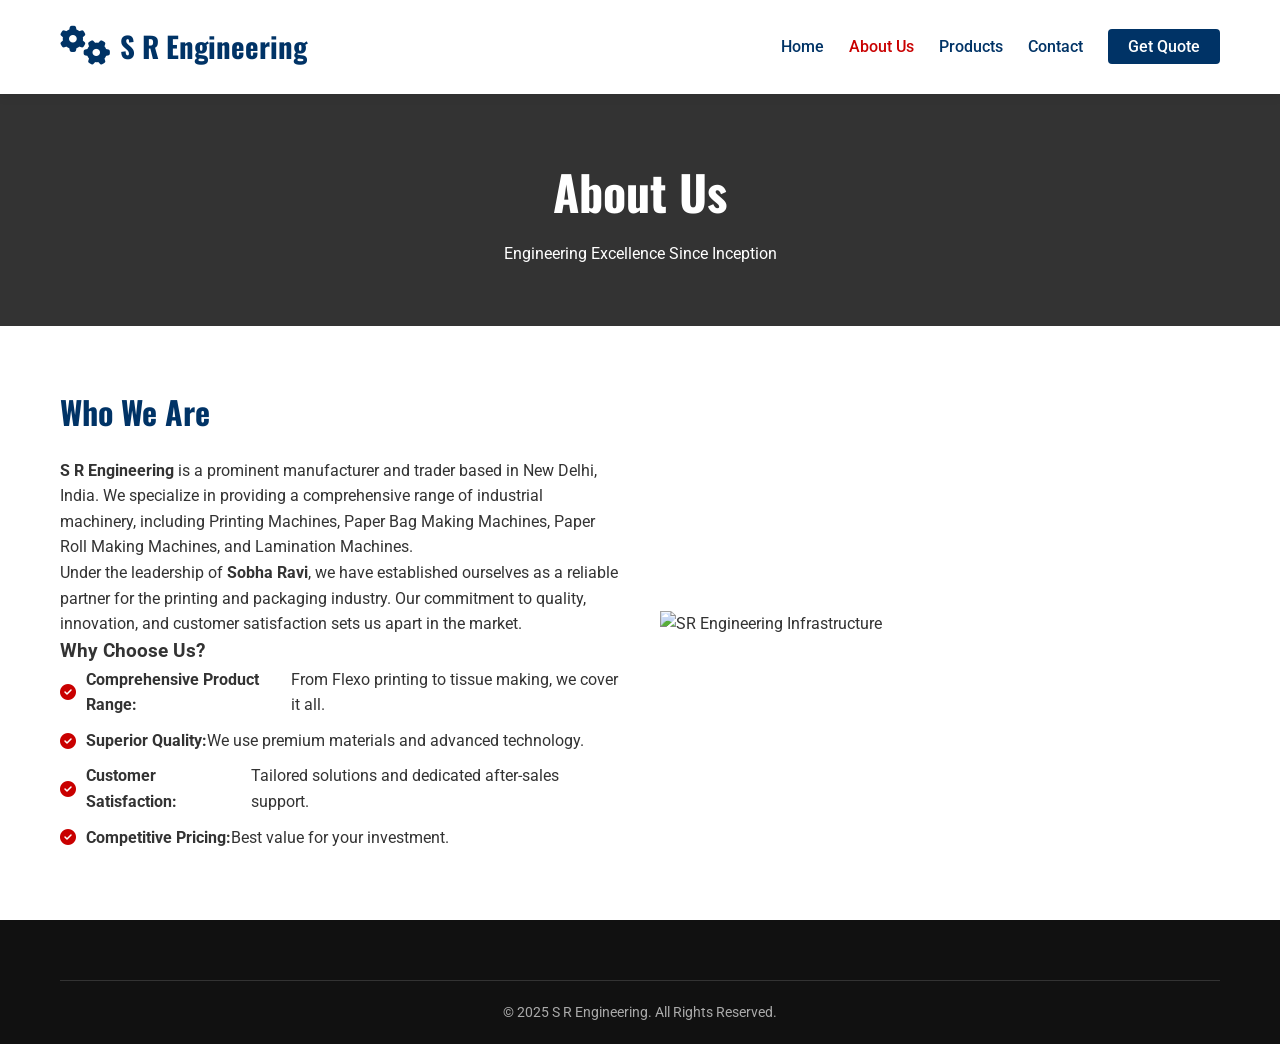
==== about.html @ 91e3c571 "1st push" ====
<!DOCTYPE html>
<html lang="en">

<head>
  <meta charset="UTF-8">
  <meta name="viewport" content="width=device-width, initial-scale=1.0">
  <title>About Us | S R Engineering</title>
  <link href="https://fonts.googleapis.com/css2?family=Roboto:wght@300;400;500;700&family=Oswald:wght@500;700&display=swap" rel="stylesheet">
  <link rel="stylesheet" href="https://cdnjs.cloudflare.com/ajax/libs/font-awesome/6.4.0/css/all.min.css">
  <link rel="stylesheet" href="style.css">
</head>

<body>
  
  <nav class="navbar">
    <div class="container">
      <a href="index.html" class="logo">
        <span class="logo-icon"><i class="fas fa-cogs"></i></span>
        <div class="logo-text">
          <h1>S R Engineering</h1>
        </div>
      </a>
      <button class="menu-toggle" id="mobile-menu"><i class="fas fa-bars"></i></button>
      <ul class="nav-links">
        <li><a href="index.html">Home</a></li>
        <li><a href="about.html" class="active">About Us</a></li>
        <li><a href="products.html">Products</a></li>
        <li><a href="contact.html">Contact</a></li>
        <li><a href="contact.html" class="btn-quote">Get Quote</a></li>
      </ul>
    </div>
  </nav>
  
  <div class="page-header">
    <div class="container">
      <h1>About Us</h1>
      <p>Engineering Excellence Since Inception</p>
    </div>
  </div>
  
  <section class="section">
    <div class="container">
      <div class="about-content">
        <div class="about-text">
          <h2>Who We Are</h2>
          <p><strong>S R Engineering</strong> is a prominent manufacturer and trader based in New Delhi, India. We specialize in providing a comprehensive range of industrial machinery, including Printing Machines, Paper Bag Making Machines, Paper Roll Making Machines, and Lamination Machines.</p>
          <p>Under the leadership of <strong>Sobha Ravi</strong>, we have established ourselves as a reliable partner for the printing and packaging industry. Our commitment to quality, innovation, and customer satisfaction sets us apart in the market.</p>
          
          <h3>Why Choose Us?</h3>
          <ul class="check-list">
            <li><i class="fas fa-check-circle"></i> <strong>Comprehensive Product Range:</strong> From Flexo printing to tissue making, we cover it all.</li>
            <li><i class="fas fa-check-circle"></i> <strong>Superior Quality:</strong> We use premium materials and advanced technology.</li>
            <li><i class="fas fa-check-circle"></i> <strong>Customer Satisfaction:</strong> Tailored solutions and dedicated after-sales support.</li>
            <li><i class="fas fa-check-circle"></i> <strong>Competitive Pricing:</strong> Best value for your investment.</li>
          </ul>
        </div>
        <div class="about-image">
          <img src="https://placehold.co/500x400/2c3e50/ffffff?text=Factory+Infrastructure" alt="SR Engineering Infrastructure">
        </div>
      </div>
    </div>
  </section>
  
  <footer>
    <div class="container">
      <div class="footer-bottom">
        <p>&copy; 2025 S R Engineering. All Rights Reserved.</p>
      </div>
    </div>
  </footer>
  <script src="script.js"></script>
</body>

</html>
---- style.css ----
/* CSS Variables */
:root {
  --primary-color: #003366;
  /* Deep Industrial Blue */
  --secondary-color: #c90000;
  /* Accent Red */
  --text-color: #333333;
  --light-bg: #f4f6f9;
  --white: #ffffff;
  --font-heading: 'Oswald', sans-serif;
  --font-body: 'Roboto', sans-serif;
  --transition: all 0.3s ease;
}

/* Global Reset */
* {
  margin: 0;
  padding: 0;
  box-sizing: border-box;
}

body {
  font-family: var(--font-body);
  line-height: 1.6;
  color: var(--text-color);
}

a {
  text-decoration: none;
  color: inherit;
  transition: var(--transition);
}

ul {
  list-style: none;
}

.container {
  max-width: 1200px;
  margin: 0 auto;
  padding: 0 20px;
}

img {
  max-width: 100%;
  height: auto;
}

/* Buttons */
.btn {
  display: inline-block;
  padding: 12px 30px;
  border-radius: 4px;
  font-weight: 500;
  text-transform: uppercase;
  cursor: pointer;
  border: none;
}

.btn.primary {
  background: var(--secondary-color);
  color: var(--white);
}

.btn.primary:hover {
  background: #a10000;
}

.btn.secondary {
  background: transparent;
  border: 2px solid var(--white);
  color: var(--white);
}

.btn.secondary:hover {
  background: var(--white);
  color: var(--primary-color);
}

.btn.white {
  background: var(--white);
  color: var(--primary-color);
}

.btn-sm {
  display: inline-block;
  padding: 8px 20px;
  background: var(--primary-color);
  color: var(--white);
  font-size: 0.9rem;
  border-radius: 4px;
}

.btn-sm:hover {
  background: #002244;
}

/* Top Bar */
.top-bar {
  background: #1a1a1a;
  color: #ccc;
  padding: 8px 0;
  font-size: 0.9rem;
}

.top-bar .container {
  display: flex;
  justify-content: space-between;
  align-items: center;
}

.top-info span {
  margin-right: 20px;
}

.top-info i {
  color: var(--secondary-color);
  margin-right: 5px;
}

.top-social a {
  color: #ccc;
  margin-left: 15px;
}

.top-social a:hover {
  color: var(--white);
}

/* Navbar */
.navbar {
  background: var(--white);
  box-shadow: 0 2px 10px rgba(0, 0, 0, 0.1);
  position: sticky;
  top: 0;
  z-index: 1000;
}

.navbar .container {
  display: flex;
  justify-content: space-between;
  align-items: center;
  padding: 15px 20px;
}

.logo {
  display: flex;
  align-items: center;
  color: var(--primary-color);
}

.logo-icon {
  font-size: 2.5rem;
  margin-right: 10px;
}

.logo-text h1 {
  font-family: var(--font-heading);
  font-size: 1.8rem;
  line-height: 1;
  margin-bottom: 2px;
}

.logo-text p {
  font-size: 0.8rem;
  color: #666;
  letter-spacing: 1px;
  text-transform: uppercase;
}

.nav-links {
  display: flex;
  align-items: center;
}

.nav-links li {
  margin-left: 25px;
}

.nav-links a {
  font-weight: 500;
  font-size: 1rem;
  color: var(--primary-color);
}

.nav-links a:hover,
.nav-links a.active {
  color: var(--secondary-color);
}

.btn-quote {
  background: var(--primary-color);
  color: var(--white) !important;
  padding: 8px 20px;
  border-radius: 4px;
}

.btn-quote:hover {
  background: var(--secondary-color);
  color: var(--white) !important;
}

.menu-toggle {
  display: none;
  background: none;
  border: none;
  font-size: 1.8rem;
  color: var(--primary-color);
  cursor: pointer;
}

/* Hero Section */
.hero {
  height: 600px;
  background: linear-gradient(rgba(0, 51, 102, 0.8), rgba(0, 51, 102, 0.7)), url('https://placehold.co/1920x800/111/333?text=Industrial+Machine+Background');
  background-size: cover;
  background-position: center;
  display: flex;
  align-items: center;
  justify-content: center;
  text-align: center;
  color: var(--white);
}

.hero-content {
  max-width: 800px;
  padding: 20px;
}

.hero h1 {
  font-family: var(--font-heading);
  font-size: 3.5rem;
  margin-bottom: 20px;
  line-height: 1.2;
}

.hero p {
  font-size: 1.2rem;
  margin-bottom: 30px;
  opacity: 0.9;
}

.highlight {
  color: #ffcc00;
}

/* Sections */
.section {
  padding: 60px 0;
}

.bg-light {
  background: var(--light-bg);
}

.section-title {
  text-align: center;
  margin-bottom: 50px;
}

.section-title h2 {
  font-family: var(--font-heading);
  font-size: 2.5rem;
  color: var(--primary-color);
  margin-bottom: 10px;
}

.line {
  width: 60px;
  height: 3px;
  background: var(--secondary-color);
  margin: 0 auto;
}

/* Features */
.features .container {
  display: grid;
  grid-template-columns: repeat(auto-fit, minmax(250px, 1fr));
  gap: 30px;
  margin-top: -50px;
  /* Overlap hero */
  position: relative;
  z-index: 10;
}

.feature-box {
  background: var(--white);
  padding: 30px;
  box-shadow: 0 5px 15px rgba(0, 0, 0, 0.1);
  text-align: center;
  border-radius: 4px;
  border-bottom: 3px solid var(--secondary-color);
}

.feature-box i {
  font-size: 2.5rem;
  color: var(--primary-color);
  margin-bottom: 15px;
}

.feature-box h3 {
  margin-bottom: 10px;
  color: var(--text-color);
}

/* Product Grid */
.product-grid {
  display: grid;
  grid-template-columns: repeat(auto-fit, minmax(280px, 1fr));
  gap: 30px;
  margin-bottom: 30px;
}

.product-card {
  background: var(--white);
  border: 1px solid #eee;
  transition: var(--transition);
}

.product-card:hover {
  box-shadow: 0 10px 20px rgba(0, 0, 0, 0.1);
  transform: translateY(-5px);
}

.product-img {
  height: 220px;
  overflow: hidden;
  background: #ddd;
}

.product-img img {
  width: 100%;
  height: 100%;
  object-fit: cover;
}

.product-info {
  padding: 20px;
  text-align: center;
}

.product-info h3 {
  font-size: 1.2rem;
  margin-bottom: 10px;
  color: var(--primary-color);
}

.product-info p {
  font-size: 0.9rem;
  color: #666;
  margin-bottom: 15px;
}

.mt-2 {
  margin-top: 2rem;
}

.text-center {
  text-align: center;
}

/* CTA */
.cta {
  background: var(--primary-color);
  color: var(--white);
  text-align: center;
  padding: 60px 20px;
}

.cta h2 {
  font-family: var(--font-heading);
  font-size: 2.2rem;
  margin-bottom: 15px;
}

.cta p {
  margin-bottom: 30px;
  font-size: 1.1rem;
  opacity: 0.9;
}

/* Page Header (About, Products, Contact) */
.page-header {
  background: #333;
  color: var(--white);
  padding: 60px 0;
  text-align: center;
}

.page-header h1 {
  font-family: var(--font-heading);
  font-size: 3rem;
  margin-bottom: 10px;
}

/* About Page */
.about-content {
  display: flex;
  flex-wrap: wrap;
  align-items: center;
  gap: 40px;
}

.about-text,
.about-image {
  flex: 1;
  min-width: 300px;
}

.about-text h2 {
  font-family: var(--font-heading);
  color: var(--primary-color);
  font-size: 2rem;
  margin-bottom: 20px;
}

.check-list li {
  margin-bottom: 10px;
  display: flex;
  align-items: center;
}

.check-list i {
  color: var(--secondary-color);
  margin-right: 10px;
}

/* Contact Page */
.contact-wrapper {
  display: flex;
  flex-wrap: wrap;
  gap: 50px;
}

.contact-details {
  flex: 1;
  min-width: 300px;
}

.contact-form {
  flex: 1.5;
  min-width: 300px;
  background: var(--light-bg);
  padding: 40px;
  border-radius: 8px;
}

.contact-item {
  display: flex;
  align-items: flex-start;
  margin-bottom: 30px;
}

.contact-item i {
  font-size: 1.5rem;
  color: var(--secondary-color);
  margin-right: 20px;
  margin-top: 5px;
}

.form-group {
  margin-bottom: 20px;
}

.form-group label {
  display: block;
  margin-bottom: 5px;
  font-weight: 500;
}

.form-group input,
.form-group textarea {
  width: 100%;
  padding: 10px;
  border: 1px solid #ccc;
  border-radius: 4px;
  font-family: inherit;
}

/* Category Title */
.category-title {
  font-family: var(--font-heading);
  color: var(--primary-color);
  border-left: 5px solid var(--secondary-color);
  padding-left: 15px;
  margin: 40px 0 20px;
}

/* Footer */
footer {
  background: #111;
  color: #aaa;
  padding: 60px 0 20px;
}

.footer-grid {
  display: grid;
  grid-template-columns: repeat(auto-fit, minmax(200px, 1fr));
  gap: 40px;
  margin-bottom: 40px;
}

.footer-col h3 {
  color: var(--white);
  margin-bottom: 20px;
  font-family: var(--font-heading);
}

.footer-col ul li {
  margin-bottom: 10px;
}

.footer-col ul li a:hover {
  color: var(--secondary-color);
}

.contact-list li {
  display: flex;
  align-items: flex-start;
  margin-bottom: 15px;
}

.contact-list i {
  margin-right: 10px;
  margin-top: 5px;
  color: var(--secondary-color);
}

.footer-bottom {
  border-top: 1px solid #333;
  padding-top: 20px;
  text-align: center;
  font-size: 0.9rem;
}

/* Responsive */
@media (max-width: 768px) {
  .menu-toggle {
    display: block;
  }
  
  .nav-links {
    position: absolute;
    top: 100%;
    left: 0;
    width: 100%;
    background: var(--white);
    flex-direction: column;
    align-items: flex-start;
    padding: 20px;
    display: none;
    box-shadow: 0 5px 10px rgba(0, 0, 0, 0.1);
  }
  
  .nav-links.active {
    display: flex;
  }
  
  .nav-links li {
    margin: 10px 0;
    width: 100%;
  }
  
  .btn-quote {
    display: inline-block;
  }
  
  .top-bar {
    display: none;
  }
  
  .hero h1 {
    font-size: 2.5rem;
  }
}
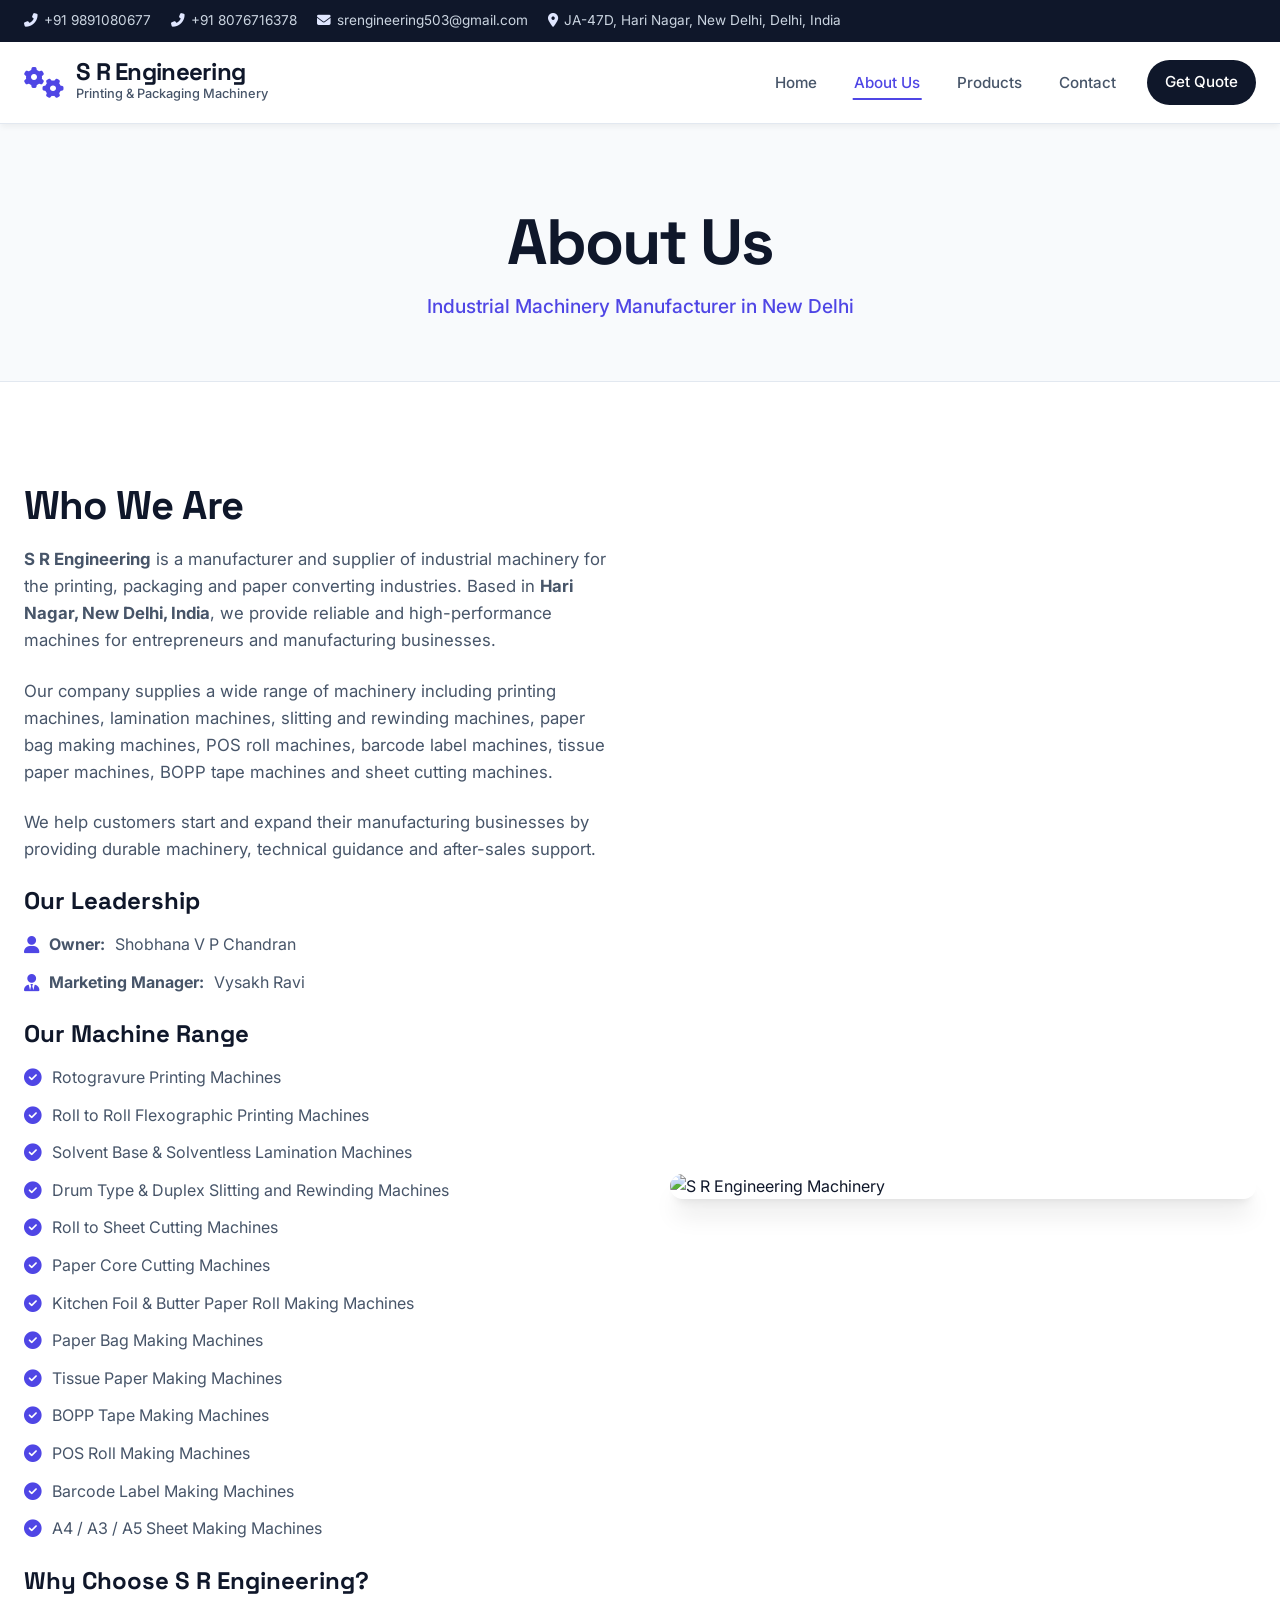
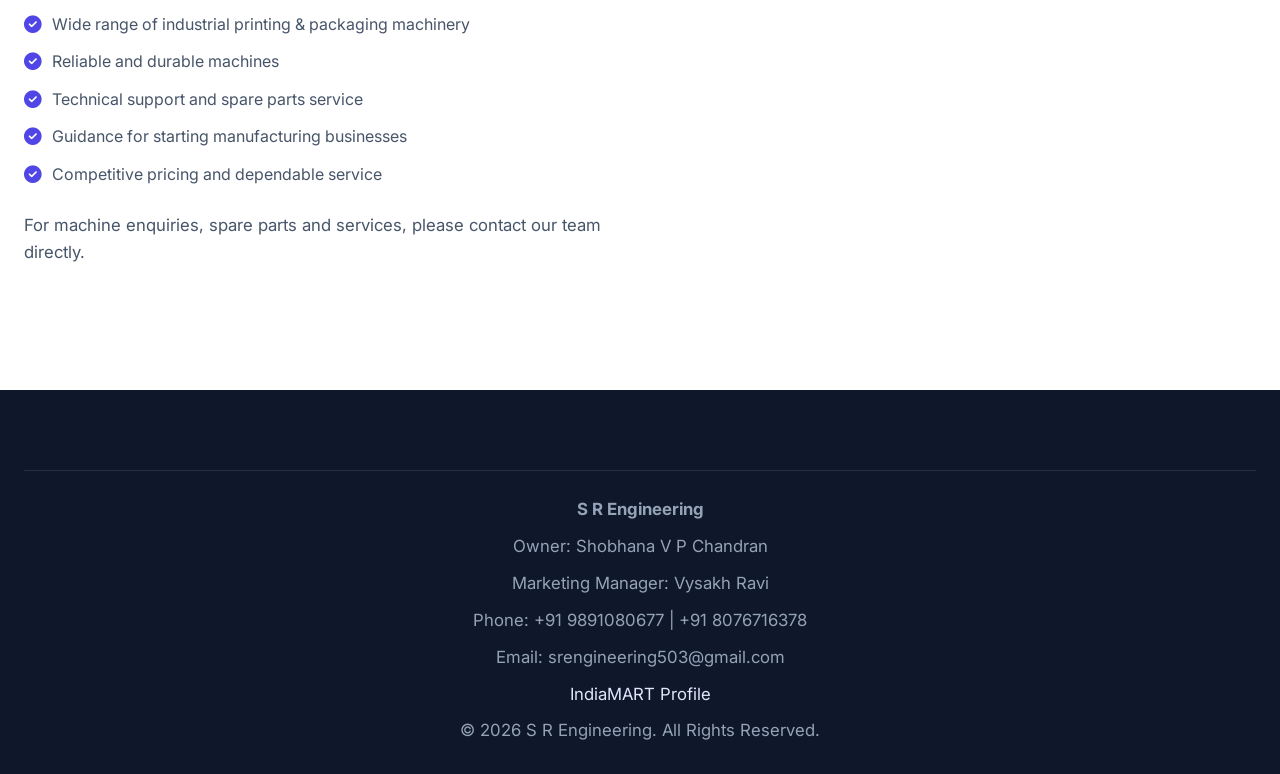
==== commit a173f176: "50% update" ====
--- a/about.html
+++ b/about.html
@@ -12,15 +12,31 @@
 
 <body>
   
+  <div class="top-bar">
+    <div class="container">
+      <div class="top-info">
+        <span><i class="fas fa-phone-alt"></i> +91 9891080677</span>
+        <span><i class="fas fa-phone-alt"></i> +91 8076716378</span>
+        <span><i class="fas fa-envelope"></i> srengineering503@gmail.com</span>
+        <span><i class="fas fa-map-marker-alt"></i> JA-47D, Hari Nagar, New Delhi, Delhi, India</span>
+      </div>
+    </div>
+  </div>
+  
   <nav class="navbar">
     <div class="container">
       <a href="index.html" class="logo">
         <span class="logo-icon"><i class="fas fa-cogs"></i></span>
         <div class="logo-text">
           <h1>S R Engineering</h1>
+          <p>Printing & Packaging Machinery</p>
         </div>
       </a>
-      <button class="menu-toggle" id="mobile-menu"><i class="fas fa-bars"></i></button>
+      
+      <button class="menu-toggle" id="mobile-menu" aria-label="Toggle Menu">
+        <i class="fas fa-bars"></i>
+      </button>
+      
       <ul class="nav-links">
         <li><a href="index.html">Home</a></li>
         <li><a href="about.html" class="active">About Us</a></li>
@@ -31,43 +47,117 @@
     </div>
   </nav>
   
+  <!-- Page Header: Automatically animates via CSS on load -->
   <div class="page-header">
     <div class="container">
       <h1>About Us</h1>
-      <p>Engineering Excellence Since Inception</p>
+      <p>Industrial Machinery Manufacturer in New Delhi</p>
     </div>
   </div>
   
   <section class="section">
     <div class="container">
       <div class="about-content">
-        <div class="about-text">
+        
+        <!-- Slide in from the left -->
+        <div class="about-text reveal-left">
           <h2>Who We Are</h2>
-          <p><strong>S R Engineering</strong> is a prominent manufacturer and trader based in New Delhi, India. We specialize in providing a comprehensive range of industrial machinery, including Printing Machines, Paper Bag Making Machines, Paper Roll Making Machines, and Lamination Machines.</p>
-          <p>Under the leadership of <strong>Sobha Ravi</strong>, we have established ourselves as a reliable partner for the printing and packaging industry. Our commitment to quality, innovation, and customer satisfaction sets us apart in the market.</p>
+          <p>
+            <strong>S R Engineering</strong> is a manufacturer and supplier of industrial machinery for the printing, packaging and paper converting industries.
+            Based in <strong>Hari Nagar, New Delhi, India</strong>, we provide reliable and high-performance machines for entrepreneurs and manufacturing businesses.
+          </p>
+          <p>
+            Our company supplies a wide range of machinery including printing machines, lamination machines, slitting and rewinding machines, paper bag making machines, POS roll machines, barcode label machines, tissue paper machines, BOPP tape machines and sheet cutting machines.
+          </p>
+          <p>
+            We help customers start and expand their manufacturing businesses by providing durable machinery, technical guidance and after-sales support.
+          </p>
           
-          <h3>Why Choose Us?</h3>
+          <h3>Our Leadership</h3>
           <ul class="check-list">
-            <li><i class="fas fa-check-circle"></i> <strong>Comprehensive Product Range:</strong> From Flexo printing to tissue making, we cover it all.</li>
-            <li><i class="fas fa-check-circle"></i> <strong>Superior Quality:</strong> We use premium materials and advanced technology.</li>
-            <li><i class="fas fa-check-circle"></i> <strong>Customer Satisfaction:</strong> Tailored solutions and dedicated after-sales support.</li>
-            <li><i class="fas fa-check-circle"></i> <strong>Competitive Pricing:</strong> Best value for your investment.</li>
+            <li>
+              <i class="fas fa-user"></i>
+              <strong>Owner:</strong> Shobhana V P Chandran
+            </li>
+            <li>
+              <i class="fas fa-user-tie"></i>
+              <strong>Marketing Manager:</strong> Vysakh Ravi
+            </li>
           </ul>
+          
+          <h3>Our Machine Range</h3>
+          <ul class="check-list">
+            <li><i class="fas fa-check-circle"></i> Rotogravure Printing Machines</li>
+            <li><i class="fas fa-check-circle"></i> Roll to Roll Flexographic Printing Machines</li>
+            <li><i class="fas fa-check-circle"></i> Solvent Base & Solventless Lamination Machines</li>
+            <li><i class="fas fa-check-circle"></i> Drum Type & Duplex Slitting and Rewinding Machines</li>
+            <li><i class="fas fa-check-circle"></i> Roll to Sheet Cutting Machines</li>
+            <li><i class="fas fa-check-circle"></i> Paper Core Cutting Machines</li>
+            <li><i class="fas fa-check-circle"></i> Kitchen Foil & Butter Paper Roll Making Machines</li>
+            <li><i class="fas fa-check-circle"></i> Paper Bag Making Machines</li>
+            <li><i class="fas fa-check-circle"></i> Tissue Paper Making Machines</li>
+            <li><i class="fas fa-check-circle"></i> BOPP Tape Making Machines</li>
+            <li><i class="fas fa-check-circle"></i> POS Roll Making Machines</li>
+            <li><i class="fas fa-check-circle"></i> Barcode Label Making Machines</li>
+            <li><i class="fas fa-check-circle"></i> A4 / A3 / A5 Sheet Making Machines</li>
+          </ul>
+          
+          <h3>Why Choose S R Engineering?</h3>
+          <ul class="check-list">
+            <li><i class="fas fa-check-circle"></i> Wide range of industrial printing & packaging machinery</li>
+            <li><i class="fas fa-check-circle"></i> Reliable and durable machines</li>
+            <li><i class="fas fa-check-circle"></i> Technical support and spare parts service</li>
+            <li><i class="fas fa-check-circle"></i> Guidance for starting manufacturing businesses</li>
+            <li><i class="fas fa-check-circle"></i> Competitive pricing and dependable service</li>
+          </ul>
+          
+          <p>
+            For machine enquiries, spare parts and services, please contact our team directly.
+          </p>
         </div>
-        <div class="about-image">
-          <img src="https://placehold.co/500x400/2c3e50/ffffff?text=Factory+Infrastructure" alt="SR Engineering Infrastructure">
+        
+        <!-- Slide in from the right -->
+        <div class="about-image reveal-right delay-200">
+          <img src="https://placehold.co/500x600/1e293b/ffffff?text=S+R+Engineering+Machines" alt="S R Engineering Machinery">
         </div>
+        
       </div>
     </div>
   </section>
   
   <footer>
     <div class="container">
-      <div class="footer-bottom">
-        <p>&copy; 2025 S R Engineering. All Rights Reserved.</p>
+      
+      <!-- Fade up reveal -->
+      <div class="footer-bottom reveal">
+        <p>
+          <strong>S R Engineering</strong>
+        </p>
+        <p>
+          Owner: Shobhana V P Chandran
+        </p>
+        <p>
+          Marketing Manager: Vysakh Ravi
+        </p>
+        <p>
+          Phone: +91 9891080677 | +91 8076716378
+        </p>
+        <p>
+          Email: srengineering503@gmail.com
+        </p>
+        <p>
+          <a href="https://m.indiamart.com/srengineering-newdelhi/profile.html" target="_blank">
+            IndiaMART Profile
+          </a>
+        </p>
+        <p>
+          © 2026 S R Engineering. All Rights Reserved.
+        </p>
       </div>
+      
     </div>
   </footer>
+  
   <script src="script.js"></script>
 </body>
 
--- a/style.css
+++ b/style.css
@@ -1,575 +1,1120 @@
-/* CSS Variables */
+/* =========================================
+   STYLE.CSS - Modern Industrial Theme
+   Target: S R Engineering
+   ========================================= */
+
+/* Import Fonts: Inter for Body, Space Grotesk for Headings */
+@import url('https://fonts.googleapis.com/css2?family=Inter:wght@300;400;500;600&family=Space+Grotesk:wght@400;500;700&display=swap');
+
 :root {
-  --primary-color: #003366;
-  /* Deep Industrial Blue */
-  --secondary-color: #c90000;
-  /* Accent Red */
-  --text-color: #333333;
-  --light-bg: #f4f6f9;
-  --white: #ffffff;
-  --font-heading: 'Oswald', sans-serif;
-  --font-body: 'Roboto', sans-serif;
-  --transition: all 0.3s ease;
-}
-
-/* Global Reset */
+  /* COLOR PALETTE */
+  --bg-void: #ffffff;             /* Pure White Page Background */
+  --bg-surface: #f8fafc;          /* Light Slate/Gray for sections */
+  --color-primary: #4f46e5;       /* Deep Indigo for Primary Brand */
+  --color-primary-hover: #4338ca; /* Darker Indigo for hover states */
+  --color-accent: #e0e7ff;        /* Soft Indigo/Lavender tint for highlights */
+  
+  /* Text Colors */
+  --text-main: #0f172a;           /* Deep Slate for main text */
+  --text-inverse: #ffffff;        /* White text for buttons/dark areas */
+  --text-muted: #475569;          /* Soft Gray for secondary text */
+  
+  /* UI Elements */
+  --card-bg: #ffffff;             
+  --border-color: #e2e8f0;        
+  --shadow-soft: 0 4px 6px -1px rgba(0, 0, 0, 0.05), 0 2px 4px -2px rgba(0, 0, 0, 0.05);
+  --shadow-hover: 0 20px 25px -5px rgba(0, 0, 0, 0.1), 0 8px 10px -6px rgba(0, 0, 0, 0.1);
+  --shadow-primary: 0 10px 15px -3px rgba(79, 70, 229, 0.3);
+  
+  /* Shapes */
+  --border-radius-lg: 24px;
+  --border-radius-md: 12px;
+  --border-radius-sm: 8px;
+  --border-radius-pill: 9999px;
+  
+  /* Typography */
+  --font-heading: 'Space Grotesk', system-ui, sans-serif;
+  --font-body: 'Inter', system-ui, sans-serif;
+  
+  --transition: all 0.4s cubic-bezier(0.4, 0, 0.2, 1);
+  --transition-fast: all 0.2s ease-in-out;
+}
+
+/* =========================================
+   Keyframes & Animations
+   ========================================= */
+@keyframes fadeInUp {
+  0% {
+    opacity: 0;
+    transform: translateY(30px);
+  }
+  100% {
+    opacity: 1;
+    transform: translateY(0);
+  }
+}
+
+@keyframes fadeInRight {
+  0% {
+    opacity: 0;
+    transform: translateX(-30px);
+  }
+  100% {
+    opacity: 1;
+    transform: translateX(0);
+  }
+}
+
+@keyframes scaleIn {
+  0% {
+    opacity: 0;
+    transform: scale(0.9);
+  }
+  100% {
+    opacity: 1;
+    transform: scale(1);
+  }
+}
+
+@keyframes float {
+  0% { transform: translateY(0px); }
+  50% { transform: translateY(-10px); }
+  100% { transform: translateY(0px); }
+}
+
+/* Scroll Reveal Classes (Add .reveal to HTML elements, toggle .active via JS) */
+.reveal {
+  opacity: 0;
+  transform: translateY(40px);
+  transition: all 0.8s cubic-bezier(0.5, 0, 0, 1);
+}
+
+.reveal.active {
+  opacity: 1;
+  transform: translateY(0);
+}
+
+.reveal-left {
+  opacity: 0;
+  transform: translateX(-40px);
+  transition: all 0.8s cubic-bezier(0.5, 0, 0, 1);
+}
+
+.reveal-left.active {
+  opacity: 1;
+  transform: translateX(0);
+}
+
+.reveal-right {
+  opacity: 0;
+  transform: translateX(40px);
+  transition: all 0.8s cubic-bezier(0.5, 0, 0, 1);
+}
+
+.reveal-right.active {
+  opacity: 1;
+  transform: translateX(0);
+}
+
+/* Delay Utility Classes for staggered grids */
+.delay-100 { transition-delay: 100ms; }
+.delay-200 { transition-delay: 200ms; }
+.delay-300 { transition-delay: 300ms; }
+.delay-400 { transition-delay: 400ms; }
+
+/* =========================================
+   Global Reset & Base
+   ========================================= */
 * {
   margin: 0;
   padding: 0;
   box-sizing: border-box;
 }
 
+html {
+  scroll-behavior: smooth;
+}
+
 body {
+  background-color: var(--bg-void);
+  color: var(--text-main);
   font-family: var(--font-body);
   line-height: 1.6;
-  color: var(--text-color);
+  -webkit-font-smoothing: antialiased;
+  -moz-osx-font-smoothing: grayscale;
+  overflow-x: hidden;
 }
 
 a {
   text-decoration: none;
   color: inherit;
-  transition: var(--transition);
+  transition: var(--transition-fast);
 }
 
 ul {
   list-style: none;
-}
-
-.container {
-  max-width: 1200px;
-  margin: 0 auto;
-  padding: 0 20px;
 }
 
 img {
   max-width: 100%;
   height: auto;
-}
-
-/* Buttons */
-.btn {
-  display: inline-block;
-  padding: 12px 30px;
-  border-radius: 4px;
-  font-weight: 500;
-  text-transform: uppercase;
+  display: block;
+  border-radius: var(--border-radius-md);
+}
+
+.container {
+  width: 100%;
+  max-width: 1280px;
+  margin: 0 auto;
+  padding: 0 24px;
+}
+
+/* =========================================
+   Typography
+   ========================================= */
+h1, h2, h3, h4 {
+  font-family: var(--font-heading);
+  font-weight: 700;
+  line-height: 1.2;
+  color: var(--text-main);
+  margin-bottom: 1rem;
+}
+
+h1 {
+  font-size: clamp(2.5rem, 5vw, 4rem);
+  letter-spacing: -0.03em;
+}
+
+h2 {
+  font-size: clamp(2rem, 4vw, 2.5rem);
+  letter-spacing: -0.02em;
+}
+
+h3 {
+  font-size: 1.5rem;
+}
+
+p {
+  font-size: 1.05rem;
+  color: var(--text-muted);
+  margin-bottom: 1.5rem;
+}
+
+/* =========================================
+   Utility Classes
+   ========================================= */
+.text-center { text-align: center; }
+.mt-2 { margin-top: 2rem; }
+.mb-2 { margin-bottom: 2rem; }
+.highlight { color: var(--color-primary); font-style: italic; }
+
+.line {
+  height: 4px;
+  width: 60px;
+  background: var(--color-primary);
+  border-radius: 2px;
+  margin-bottom: 2rem;
+  position: relative;
+  overflow: hidden;
+}
+
+.line::after {
+  content: '';
+  position: absolute;
+  top: 0;
+  left: -100%;
+  width: 100%;
+  height: 100%;
+  background: rgba(255, 255, 255, 0.5);
+  animation: slideRight 2s infinite linear;
+}
+
+@keyframes slideRight {
+  100% { left: 100%; }
+}
+
+/* =========================================
+   Buttons & Pills
+   ========================================= */
+.btn, .btn-sm, .btn-quote {
+  display: inline-flex;
+  align-items: center;
+  justify-content: center;
+  padding: 14px 32px;
+  border-radius: var(--border-radius-pill);
+  font-weight: 600;
+  font-family: var(--font-body);
   cursor: pointer;
-  border: none;
-}
-
+  border: 2px solid transparent;
+  transition: var(--transition);
+  font-size: 1rem;
+  text-align: center;
+  position: relative;
+  overflow: hidden;
+  z-index: 1;
+}
+
+/* Primary Button */
 .btn.primary {
-  background: var(--secondary-color);
-  color: var(--white);
+  background-color: var(--color-primary);
+  color: var(--text-inverse);
+  box-shadow: var(--shadow-primary);
+}
+
+.btn.primary::before {
+  content: '';
+  position: absolute;
+  top: 0; left: 0; right: 0; bottom: 0;
+  background-color: var(--color-primary-hover);
+  border-radius: var(--border-radius-pill);
+  z-index: -1;
+  transform: scaleX(0);
+  transform-origin: left;
+  transition: transform 0.4s ease-out;
+}
+
+.btn.primary:hover::before {
+  transform: scaleX(1);
 }
 
 .btn.primary:hover {
-  background: #a10000;
-}
-
+  transform: translateY(-3px);
+  box-shadow: 0 15px 25px -3px rgba(79, 70, 229, 0.4);
+}
+
+/* Secondary Button (Outline) */
 .btn.secondary {
   background: transparent;
-  border: 2px solid var(--white);
-  color: var(--white);
+  border-color: var(--border-color);
+  color: var(--text-main);
 }
 
 .btn.secondary:hover {
-  background: var(--white);
-  color: var(--primary-color);
-}
-
+  border-color: var(--text-main);
+  background: var(--text-main);
+  color: var(--text-inverse);
+  transform: translateY(-3px);
+}
+
+/* White Button (For Dark Backgrounds) */
 .btn.white {
-  background: var(--white);
-  color: var(--primary-color);
-}
-
+  background: var(--text-inverse);
+  color: var(--text-main);
+}
+
+.btn.white:hover {
+  background: var(--color-accent);
+  color: var(--color-primary);
+  transform: translateY(-3px);
+}
+
+/* Small Buttons */
 .btn-sm {
-  display: inline-block;
-  padding: 8px 20px;
-  background: var(--primary-color);
-  color: var(--white);
+  padding: 10px 20px;
   font-size: 0.9rem;
-  border-radius: 4px;
+  background-color: var(--color-primary);
+  color: var(--text-inverse);
 }
 
 .btn-sm:hover {
-  background: #002244;
-}
-
-/* Top Bar */
+  background-color: var(--color-primary-hover);
+  transform: translateY(-3px);
+  box-shadow: var(--shadow-primary);
+}
+
+/* =========================================
+   Top Bar
+   ========================================= */
 .top-bar {
-  background: #1a1a1a;
-  color: #ccc;
-  padding: 8px 0;
-  font-size: 0.9rem;
+  background-color: var(--text-main);
+  color: var(--text-inverse);
+  padding: 10px 0;
+  font-size: 0.85rem;
 }
 
 .top-bar .container {
   display: flex;
   justify-content: space-between;
   align-items: center;
+  flex-wrap: wrap;
+  gap: 10px;
+}
+
+.top-info {
+  display: flex;
+  flex-wrap: wrap;
+  gap: 20px;
 }
 
 .top-info span {
-  margin-right: 20px;
+  display: flex;
+  align-items: center;
+  gap: 6px;
+  color: #cbd5e1;
+  transition: var(--transition-fast);
+}
+
+.top-info span:hover {
+  color: var(--text-inverse);
 }
 
 .top-info i {
-  color: var(--secondary-color);
-  margin-right: 5px;
+  color: var(--color-accent);
 }
 
 .top-social a {
-  color: #ccc;
-  margin-left: 15px;
+  color: #cbd5e1;
+  font-size: 1.1rem;
+  transition: transform 0.3s ease, color 0.3s ease;
+  display: inline-block;
 }
 
 .top-social a:hover {
-  color: var(--white);
-}
-
-/* Navbar */
+  color: var(--text-inverse);
+  transform: translateY(-2px);
+}
+
+/* =========================================
+   Navbar
+   ========================================= */
 .navbar {
-  background: var(--white);
-  box-shadow: 0 2px 10px rgba(0, 0, 0, 0.1);
+  background-color: rgba(255, 255, 255, 0.95);
+  backdrop-filter: blur(10px);
   position: sticky;
   top: 0;
   z-index: 1000;
+  padding: 15px 0;
+  border-bottom: 1px solid var(--border-color);
+  box-shadow: 0 4px 6px -1px rgba(0, 0, 0, 0.05);
+  transition: all 0.3s ease;
 }
 
 .navbar .container {
   display: flex;
   justify-content: space-between;
   align-items: center;
-  padding: 15px 20px;
 }
 
 .logo {
   display: flex;
   align-items: center;
-  color: var(--primary-color);
+  gap: 12px;
 }
 
 .logo-icon {
-  font-size: 2.5rem;
-  margin-right: 10px;
+  font-size: 2rem;
+  color: var(--color-primary);
+  transition: transform 0.5s ease;
+}
+
+.logo:hover .logo-icon {
+  transform: rotate(180deg);
 }
 
 .logo-text h1 {
-  font-family: var(--font-heading);
-  font-size: 1.8rem;
+  font-size: 1.5rem;
+  margin-bottom: 0;
   line-height: 1;
-  margin-bottom: 2px;
 }
 
 .logo-text p {
+  display: block;
   font-size: 0.8rem;
-  color: #666;
-  letter-spacing: 1px;
-  text-transform: uppercase;
+  margin-bottom: 0;
+  color: var(--text-muted);
+  font-weight: 500;
 }
 
 .nav-links {
   display: flex;
   align-items: center;
-}
-
-.nav-links li {
-  margin-left: 25px;
+  gap: 5px;
 }
 
 .nav-links a {
   font-weight: 500;
-  font-size: 1rem;
-  color: var(--primary-color);
+  font-size: 0.95rem;
+  color: var(--text-muted);
+  padding: 8px 16px;
+  border-radius: var(--border-radius-pill);
+  position: relative;
+}
+
+.nav-links a::after {
+  content: '';
+  position: absolute;
+  bottom: 0;
+  left: 50%;
+  transform: translateX(-50%);
+  width: 0;
+  height: 2px;
+  background: var(--color-primary);
+  transition: width 0.3s ease;
+}
+
+.nav-links a:hover::after,
+.nav-links a.active::after {
+  width: 70%;
 }
 
 .nav-links a:hover,
 .nav-links a.active {
-  color: var(--secondary-color);
+  color: var(--color-primary);
 }
 
 .btn-quote {
-  background: var(--primary-color);
-  color: var(--white) !important;
-  padding: 8px 20px;
-  border-radius: 4px;
+  margin-left: 10px;
+  background-color: var(--text-main) !important;
+  color: var(--text-inverse) !important;
+}
+
+.btn-quote::after {
+  display: none; /* Disable underline effect for the button */
 }
 
 .btn-quote:hover {
-  background: var(--secondary-color);
-  color: var(--white) !important;
+  background-color: var(--color-primary) !important;
+  color: var(--text-inverse) !important;
+  transform: translateY(-2px);
 }
 
 .menu-toggle {
   display: none;
   background: none;
   border: none;
-  font-size: 1.8rem;
-  color: var(--primary-color);
+  font-size: 1.5rem;
+  color: var(--text-main);
   cursor: pointer;
-}
-
-/* Hero Section */
+  transition: transform 0.3s ease;
+}
+
+.menu-toggle:active {
+  transform: scale(0.9);
+}
+
+/* =========================================
+   Hero Section
+   ========================================= */
 .hero {
-  height: 600px;
-  background: linear-gradient(rgba(0, 51, 102, 0.8), rgba(0, 51, 102, 0.7)), url('https://placehold.co/1920x800/111/333?text=Industrial+Machine+Background');
+  min-height: 85vh;
+  background: linear-gradient(to right, rgba(255, 255, 255, 0.95), rgba(255, 255, 255, 0.7)), 
+              url('https://placehold.co/1920x800/1e293b/ffffff?text=Industrial+Machine+Background');
   background-size: cover;
   background-position: center;
   display: flex;
   align-items: center;
-  justify-content: center;
-  text-align: center;
-  color: var(--white);
+  justify-content: flex-start;
+  position: relative;
+  padding: 60px 0;
+  overflow: hidden;
 }
 
 .hero-content {
   max-width: 800px;
-  padding: 20px;
-}
-
+  padding: 0 24px;
+  z-index: 2;
+  margin: 0 auto;
+  text-align: center;
+}
+
+/* Hero Load Animations */
 .hero h1 {
-  font-family: var(--font-heading);
-  font-size: 3.5rem;
-  margin-bottom: 20px;
-  line-height: 1.2;
+  opacity: 0;
+  animation: fadeInUp 0.8s ease-out forwards 0.2s;
 }
 
 .hero p {
-  font-size: 1.2rem;
-  margin-bottom: 30px;
-  opacity: 0.9;
-}
-
-.highlight {
-  color: #ffcc00;
-}
-
-/* Sections */
+  font-size: 1.25rem;
+  color: var(--text-muted);
+  margin: 0 auto 40px;
+  max-width: 650px;
+  opacity: 0;
+  animation: fadeInUp 0.8s ease-out forwards 0.4s;
+}
+
+.hero-btns {
+  display: flex;
+  gap: 15px;
+  justify-content: center;
+  flex-wrap: wrap;
+  opacity: 0;
+  animation: fadeInUp 0.8s ease-out forwards 0.6s;
+}
+
+/* =========================================
+   Layout Sections
+   ========================================= */
 .section {
-  padding: 60px 0;
+  padding: 100px 0;
 }
 
 .bg-light {
-  background: var(--light-bg);
-}
-
-.section-title {
-  text-align: center;
-  margin-bottom: 50px;
-}
-
-.section-title h2 {
-  font-family: var(--font-heading);
-  font-size: 2.5rem;
-  color: var(--primary-color);
-  margin-bottom: 10px;
-}
-
-.line {
-  width: 60px;
-  height: 3px;
-  background: var(--secondary-color);
-  margin: 0 auto;
-}
-
-/* Features */
+  background-color: var(--bg-surface);
+}
+
+/* Features Grid */
+.features {
+  margin-top: -60px;
+  position: relative;
+  z-index: 10;
+  padding: 0 24px;
+}
+
 .features .container {
   display: grid;
-  grid-template-columns: repeat(auto-fit, minmax(250px, 1fr));
-  gap: 30px;
-  margin-top: -50px;
-  /* Overlap hero */
-  position: relative;
-  z-index: 10;
+  grid-template-columns: repeat(auto-fit, minmax(300px, 1fr));
+  gap: 24px;
 }
 
 .feature-box {
-  background: var(--white);
-  padding: 30px;
-  box-shadow: 0 5px 15px rgba(0, 0, 0, 0.1);
-  text-align: center;
-  border-radius: 4px;
-  border-bottom: 3px solid var(--secondary-color);
+  background: var(--card-bg);
+  padding: 40px 30px;
+  border-radius: var(--border-radius-lg);
+  border: 1px solid var(--border-color);
+  box-shadow: var(--shadow-soft);
+  transition: var(--transition);
+  text-align: left;
+  opacity: 0;
+  animation: scaleIn 0.8s ease-out forwards 0.8s; /* Load animation */
+}
+
+.feature-box:hover {
+  transform: translateY(-8px);
+  box-shadow: var(--shadow-hover);
+  border-color: var(--color-accent);
 }
 
 .feature-box i {
   font-size: 2.5rem;
-  color: var(--primary-color);
-  margin-bottom: 15px;
+  color: var(--color-primary);
+  margin-bottom: 20px;
+  transition: transform 0.4s ease;
+}
+
+.feature-box:hover i {
+  transform: scale(1.1) rotate(5deg);
 }
 
 .feature-box h3 {
+  font-size: 1.3rem;
   margin-bottom: 10px;
-  color: var(--text-color);
-}
-
-/* Product Grid */
+}
+
+.feature-box p {
+  margin-bottom: 0;
+  font-size: 0.95rem;
+}
+
+/* =========================================
+   Product Grid & Cards
+   ========================================= */
 .product-grid {
   display: grid;
-  grid-template-columns: repeat(auto-fit, minmax(280px, 1fr));
+  grid-template-columns: repeat(auto-fill, minmax(320px, 1fr));
   gap: 30px;
-  margin-bottom: 30px;
+  margin-top: 40px;
 }
 
 .product-card {
-  background: var(--white);
-  border: 1px solid #eee;
+  background: var(--card-bg);
+  border: 1px solid var(--border-color);
+  border-radius: var(--border-radius-lg);
+  overflow: hidden;
   transition: var(--transition);
+  display: flex;
+  flex-direction: column;
 }
 
 .product-card:hover {
-  box-shadow: 0 10px 20px rgba(0, 0, 0, 0.1);
-  transform: translateY(-5px);
+  transform: translateY(-8px);
+  box-shadow: var(--shadow-hover);
 }
 
 .product-img {
-  height: 220px;
+  height: 260px;
   overflow: hidden;
-  background: #ddd;
+  position: relative;
+  background: var(--bg-surface);
 }
 
 .product-img img {
   width: 100%;
   height: 100%;
   object-fit: cover;
+  transition: transform 0.6s cubic-bezier(0.4, 0, 0.2, 1);
+}
+
+.product-card:hover .product-img img {
+  transform: scale(1.08);
 }
 
 .product-info {
-  padding: 20px;
+  padding: 24px;
+  flex-grow: 1;
+  display: flex;
+  flex-direction: column;
+}
+
+.product-info h3 {
+  font-size: 1.25rem;
+  margin-bottom: 10px;
+  transition: color 0.3s ease;
+}
+
+.product-card:hover .product-info h3 {
+  color: var(--color-primary);
+}
+
+.product-info p {
+  font-size: 0.95rem;
+  margin-bottom: 20px;
+  flex-grow: 1;
+}
+
+.product-info .btn-sm {
+  align-self: flex-start;
+}
+
+/* =========================================
+   Call To Action (CTA)
+   ========================================= */
+.cta {
+  background: var(--text-main);
+  color: var(--text-inverse);
+  padding: 80px 20px;
   text-align: center;
-}
-
-.product-info h3 {
+  border-radius: var(--border-radius-lg);
+  margin: 60px auto;
+  max-width: 1200px;
+  box-shadow: var(--shadow-hover);
+  position: relative;
+  overflow: hidden;
+}
+
+/* Subtle background pulse for CTA */
+.cta::before {
+  content: '';
+  position: absolute;
+  top: -50%;
+  left: -50%;
+  width: 200%;
+  height: 200%;
+  background: radial-gradient(circle, rgba(79, 70, 229, 0.15) 0%, transparent 60%);
+  animation: spin 15s linear infinite;
+  z-index: 0;
+}
+
+@keyframes spin {
+  100% { transform: rotate(360deg); }
+}
+
+.cta h2, .cta p, .cta a {
+  position: relative;
+  z-index: 1;
+}
+
+.cta h2 {
+  color: var(--text-inverse);
+  margin-bottom: 15px;
+}
+
+.cta p {
+  color: #cbd5e1;
+  font-size: 1.15rem;
+  max-width: 600px;
+  margin: 0 auto 30px;
+}
+
+/* =========================================
+   Page Headers (Internal Pages)
+   ========================================= */
+.page-header {
+  background: var(--bg-surface);
+  padding: 80px 0 60px;
+  text-align: center;
+  border-bottom: 1px solid var(--border-color);
+  animation: fadeInRight 0.6s ease-out;
+}
+
+.page-header h1 {
+  margin-bottom: 10px;
+}
+
+.page-header p {
+  color: var(--color-primary);
+  font-weight: 500;
+  margin-bottom: 0;
   font-size: 1.2rem;
-  margin-bottom: 10px;
-  color: var(--primary-color);
-}
-
-.product-info p {
-  font-size: 0.9rem;
-  color: #666;
-  margin-bottom: 15px;
-}
-
-.mt-2 {
-  margin-top: 2rem;
-}
-
-.text-center {
-  text-align: center;
-}
-
-/* CTA */
-.cta {
-  background: var(--primary-color);
-  color: var(--white);
-  text-align: center;
-  padding: 60px 20px;
-}
-
-.cta h2 {
-  font-family: var(--font-heading);
-  font-size: 2.2rem;
-  margin-bottom: 15px;
-}
-
-.cta p {
-  margin-bottom: 30px;
+}
+
+.category-title {
+  display: flex;
+  align-items: center;
+  gap: 12px;
+  margin: 60px 0 20px;
+  font-size: 1.8rem;
+}
+
+.category-title::before {
+  content: '';
+  display: block;
+  width: 16px;
+  height: 16px;
+  background: var(--color-primary);
+  border-radius: 4px;
+  animation: float 3s ease-in-out infinite;
+}
+
+/* =========================================
+   About Page Specifics
+   ========================================= */
+.about-content {
+  display: grid;
+  grid-template-columns: 1fr 1fr;
+  gap: 60px;
+  align-items: center;
+}
+
+.check-list {
+  margin-bottom: 25px;
+  display: flex;
+  flex-direction: column;
+  gap: 12px;
+}
+
+.check-list li {
+  display: flex;
+  align-items: center;
+  gap: 10px;
+  color: var(--text-muted);
+  transition: transform 0.2s ease;
+}
+
+.check-list li:hover {
+  transform: translateX(5px);
+  color: var(--text-main);
+}
+
+.check-list i {
+  color: var(--color-primary);
   font-size: 1.1rem;
-  opacity: 0.9;
-}
-
-/* Page Header (About, Products, Contact) */
-.page-header {
-  background: #333;
-  color: var(--white);
-  padding: 60px 0;
-  text-align: center;
-}
-
-.page-header h1 {
-  font-family: var(--font-heading);
-  font-size: 3rem;
-  margin-bottom: 10px;
-}
-
-/* About Page */
-.about-content {
-  display: flex;
-  flex-wrap: wrap;
-  align-items: center;
-  gap: 40px;
-}
-
-.about-text,
-.about-image {
-  flex: 1;
-  min-width: 300px;
-}
-
-.about-text h2 {
-  font-family: var(--font-heading);
-  color: var(--primary-color);
-  font-size: 2rem;
-  margin-bottom: 20px;
-}
-
-.check-list li {
-  margin-bottom: 10px;
-  display: flex;
-  align-items: center;
-}
-
-.check-list i {
-  color: var(--secondary-color);
-  margin-right: 10px;
-}
-
-/* Contact Page */
+}
+
+.about-image img {
+  width: 100%;
+  border-radius: var(--border-radius-lg);
+  box-shadow: var(--shadow-hover);
+  object-fit: cover;
+  transition: transform 0.5s ease;
+}
+
+.about-image:hover img {
+  transform: translateY(-10px);
+}
+
+/* =========================================
+   Contact Page Specifics
+   ========================================= */
 .contact-wrapper {
-  display: flex;
-  flex-wrap: wrap;
-  gap: 50px;
-}
-
-.contact-details {
-  flex: 1;
-  min-width: 300px;
-}
-
-.contact-form {
-  flex: 1.5;
-  min-width: 300px;
-  background: var(--light-bg);
-  padding: 40px;
-  border-radius: 8px;
+  display: grid;
+  grid-template-columns: 1fr 1.2fr;
+  gap: 60px;
+  background: var(--card-bg);
+  padding: 50px;
+  border-radius: var(--border-radius-lg);
+  border: 1px solid var(--border-color);
+  box-shadow: var(--shadow-soft);
 }
 
 .contact-item {
   display: flex;
   align-items: flex-start;
-  margin-bottom: 30px;
+  gap: 15px;
+  margin-bottom: 25px;
+  transition: transform 0.3s ease;
+}
+
+.contact-item:hover {
+  transform: translateX(5px);
 }
 
 .contact-item i {
   font-size: 1.5rem;
-  color: var(--secondary-color);
-  margin-right: 20px;
+  color: var(--color-primary);
   margin-top: 5px;
-}
-
-.form-group {
-  margin-bottom: 20px;
+  transition: transform 0.3s ease;
+}
+
+.contact-item:hover i {
+  transform: scale(1.1);
+}
+
+.contact-item h4 {
+  margin-bottom: 5px;
+  font-size: 1.1rem;
+}
+
+.contact-item p {
+  margin-bottom: 0;
+  font-size: 0.95rem;
+}
+
+.contact-item a:hover {
+  color: var(--color-primary);
+  text-decoration: underline;
+}
+
+/* Contact Form */
+.contact-form form {
+  display: flex;
+  flex-direction: column;
+  gap: 20px;
 }
 
 .form-group label {
   display: block;
-  margin-bottom: 5px;
-  font-weight: 500;
+  font-size: 0.95rem;
+  font-weight: 600;
+  margin-bottom: 8px;
+  color: var(--text-main);
 }
 
 .form-group input,
 .form-group textarea {
   width: 100%;
-  padding: 10px;
-  border: 1px solid #ccc;
-  border-radius: 4px;
+  padding: 14px 16px;
+  background: var(--bg-surface);
+  border: 1px solid var(--border-color);
+  border-radius: var(--border-radius-sm);
+  color: var(--text-main);
   font-family: inherit;
-}
-
-/* Category Title */
-.category-title {
-  font-family: var(--font-heading);
-  color: var(--primary-color);
-  border-left: 5px solid var(--secondary-color);
-  padding-left: 15px;
-  margin: 40px 0 20px;
-}
-
-/* Footer */
+  font-size: 1rem;
+  transition: var(--transition);
+}
+
+.form-group input:focus,
+.form-group textarea:focus {
+  outline: none;
+  border-color: var(--color-primary);
+  background: var(--bg-void);
+  box-shadow: 0 0 0 4px var(--color-accent);
+}
+
+.map-container {
+  line-height: 0;
+  background: var(--bg-surface);
+}
+
+.map-container iframe {
+  width: 100%;
+  min-height: 450px;
+  border: none;
+  filter: grayscale(20%);
+  transition: filter 0.5s ease;
+}
+
+.map-container:hover iframe {
+  filter: grayscale(0%);
+}
+
+/* =========================================
+   Footer
+   ========================================= */
 footer {
-  background: #111;
-  color: #aaa;
-  padding: 60px 0 20px;
+  background: var(--text-main);
+  color: #cbd5e1;
+  padding: 80px 0 30px;
 }
 
 .footer-grid {
   display: grid;
-  grid-template-columns: repeat(auto-fit, minmax(200px, 1fr));
+  grid-template-columns: repeat(auto-fit, minmax(280px, 1fr));
   gap: 40px;
   margin-bottom: 40px;
 }
 
 .footer-col h3 {
-  color: var(--white);
+  color: var(--text-inverse);
   margin-bottom: 20px;
-  font-family: var(--font-heading);
+  font-size: 1.3rem;
+}
+
+.footer-col p {
+  color: #cbd5e1;
+}
+
+.footer-col ul {
+  display: flex;
+  flex-direction: column;
+  gap: 12px;
 }
 
 .footer-col ul li {
-  margin-bottom: 10px;
-}
-
-.footer-col ul li a:hover {
-  color: var(--secondary-color);
+  color: #cbd5e1;
+  transition: transform 0.2s ease;
+}
+
+.footer-col ul li:hover {
+  transform: translateX(5px);
+  color: var(--color-accent);
 }
 
 .contact-list li {
   display: flex;
   align-items: flex-start;
-  margin-bottom: 15px;
+  gap: 12px;
 }
 
 .contact-list i {
-  margin-right: 10px;
-  margin-top: 5px;
-  color: var(--secondary-color);
+  color: var(--color-primary);
+  margin-top: 4px;
+}
+
+.contact-list a:hover {
+  color: var(--text-inverse);
 }
 
 .footer-bottom {
-  border-top: 1px solid #333;
-  padding-top: 20px;
+  border-top: 1px solid rgba(255, 255, 255, 0.1);
+  padding-top: 25px;
   text-align: center;
-  font-size: 0.9rem;
-}
-
-/* Responsive */
+  font-size: 0.95rem;
+  display: flex;
+  flex-direction: column;
+  gap: 10px;
+}
+
+.footer-bottom p {
+  margin-bottom: 0;
+  color: #94a3b8;
+}
+
+.footer-bottom a {
+  color: var(--color-accent);
+  transition: color 0.3s ease;
+}
+
+.footer-bottom a:hover {
+  color: var(--text-inverse);
+  text-decoration: underline;
+}
+
+/* =========================================
+   Responsive Design
+   ========================================= */
+@media (max-width: 992px) {
+  .about-content,
+  .contact-wrapper {
+    grid-template-columns: 1fr;
+    gap: 40px;
+  }
+  
+  .hero-content {
+    text-align: center;
+  }
+  
+  .cta {
+    margin: 40px 24px;
+  }
+}
+
 @media (max-width: 768px) {
+  .top-bar {
+    display: none; 
+  }
+  
   .menu-toggle {
     display: block;
   }
   
+  .logo-text p {
+    display: none;
+  }
+  
+  /* Mobile Navigation */
   .nav-links {
     position: absolute;
     top: 100%;
     left: 0;
     width: 100%;
-    background: var(--white);
+    background: var(--bg-void);
     flex-direction: column;
     align-items: flex-start;
-    padding: 20px;
+    padding: 20px 24px;
+    border-bottom: 1px solid var(--border-color);
+    box-shadow: 0 10px 15px -3px rgba(0, 0, 0, 0.1);
+    
+    visibility: hidden;
+    opacity: 0;
+    transform: translateY(-10px);
+    transition: all 0.3s ease;
+  }
+  
+  .nav-links.active {
+    visibility: visible;
+    opacity: 1;
+    transform: translateY(0);
+  }
+  
+  .nav-links li {
+    width: 100%;
+    margin: 5px 0;
+  }
+  
+  .nav-links a {
+    display: block;
+    width: 100%;
+    padding: 12px 16px;
+    border-radius: var(--border-radius-sm);
+  }
+  
+  .nav-links a::after {
     display: none;
-    box-shadow: 0 5px 10px rgba(0, 0, 0, 0.1);
-  }
-  
-  .nav-links.active {
-    display: flex;
-  }
-  
-  .nav-links li {
-    margin: 10px 0;
+  }
+  
+  .btn-quote {
+    margin-left: 0;
+    margin-top: 10px;
     width: 100%;
-  }
-  
-  .btn-quote {
-    display: inline-block;
-  }
-  
-  .top-bar {
-    display: none;
-  }
-  
-  .hero h1 {
-    font-size: 2.5rem;
+    text-align: center;
+    background-color: var(--color-primary) !important;
+  }
+  
+  /* Sections Adjustments */
+  .section {
+    padding: 60px 0;
+  }
+  
+  .features {
+    margin-top: 0;
+    padding-top: 40px;
+  }
+  
+  .page-header {
+    padding: 50px 0 40px;
+  }
+  
+  .contact-wrapper {
+    padding: 30px 20px;
+  }
+  
+  .footer-grid {
+    gap: 30px;
+  }
+  
+  /* Reduce animation distance on mobile */
+  .reveal, .reveal-left, .reveal-right {
+    transform: translateY(20px);
+  }
+}
+
+@media (max-width: 480px) {
+  .hero-btns {
+    flex-direction: column;
+    width: 100%;
+  }
+  
+  .hero-btns .btn {
+    width: 100%;
   }
 }
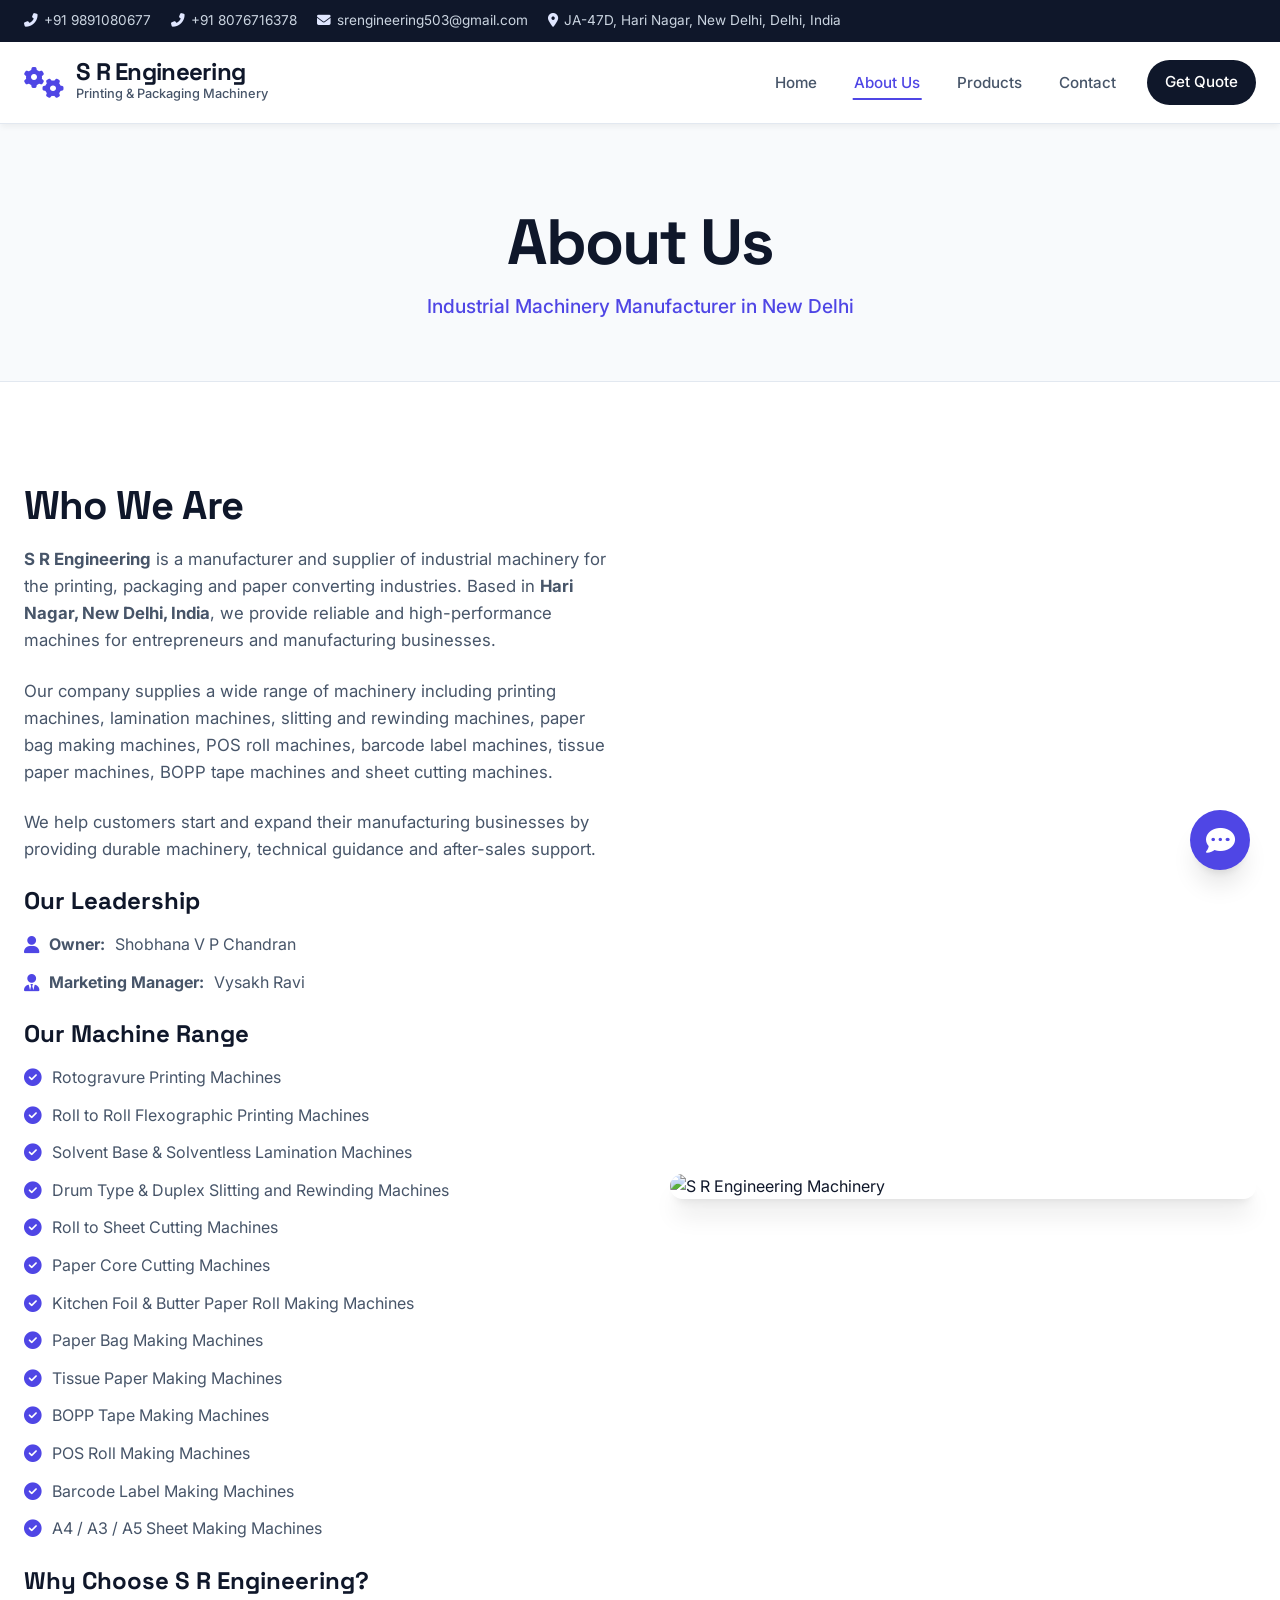
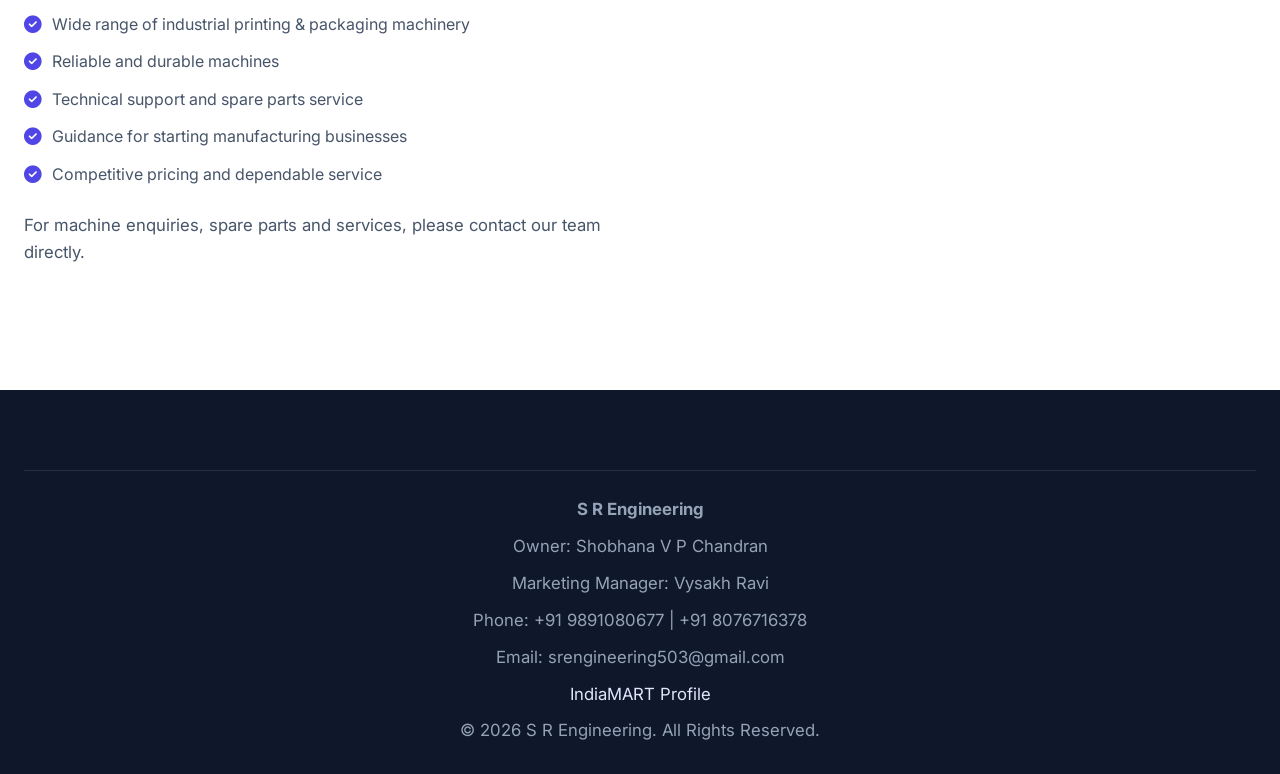
==== commit 40d1f141: "Added backend worker functions." ====
--- a/about.html
+++ b/about.html
@@ -1,164 +1,269 @@
-<!DOCTYPE html>
+<!doctype html>
 <html lang="en">
-
-<head>
-  <meta charset="UTF-8">
-  <meta name="viewport" content="width=device-width, initial-scale=1.0">
-  <title>About Us | S R Engineering</title>
-  <link href="https://fonts.googleapis.com/css2?family=Roboto:wght@300;400;500;700&family=Oswald:wght@500;700&display=swap" rel="stylesheet">
-  <link rel="stylesheet" href="https://cdnjs.cloudflare.com/ajax/libs/font-awesome/6.4.0/css/all.min.css">
-  <link rel="stylesheet" href="style.css">
-</head>
-
-<body>
-  
-  <div class="top-bar">
-    <div class="container">
-      <div class="top-info">
-        <span><i class="fas fa-phone-alt"></i> +91 9891080677</span>
-        <span><i class="fas fa-phone-alt"></i> +91 8076716378</span>
-        <span><i class="fas fa-envelope"></i> srengineering503@gmail.com</span>
-        <span><i class="fas fa-map-marker-alt"></i> JA-47D, Hari Nagar, New Delhi, Delhi, India</span>
+  <head>
+    <meta charset="UTF-8" />
+    <meta name="viewport" content="width=device-width, initial-scale=1.0" />
+    <title>About Us | S R Engineering</title>
+    <link
+      href="https://fonts.googleapis.com/css2?family=Roboto:wght@300;400;500;700&family=Oswald:wght@500;700&display=swap"
+      rel="stylesheet"
+    />
+    <link
+      rel="stylesheet"
+      href="https://cdnjs.cloudflare.com/ajax/libs/font-awesome/6.4.0/css/all.min.css"
+    />
+    <link rel="stylesheet" href="style.css" />
+  </head>
+
+  <body>
+    <div class="top-bar">
+      <div class="container">
+        <div class="top-info">
+          <span><i class="fas fa-phone-alt"></i> +91 9891080677</span>
+          <span><i class="fas fa-phone-alt"></i> +91 8076716378</span>
+          <span
+            ><i class="fas fa-envelope"></i> srengineering503@gmail.com</span
+          >
+          <span
+            ><i class="fas fa-map-marker-alt"></i> JA-47D, Hari Nagar, New
+            Delhi, Delhi, India</span
+          >
+        </div>
       </div>
     </div>
-  </div>
-  
-  <nav class="navbar">
-    <div class="container">
-      <a href="index.html" class="logo">
-        <span class="logo-icon"><i class="fas fa-cogs"></i></span>
-        <div class="logo-text">
-          <h1>S R Engineering</h1>
-          <p>Printing & Packaging Machinery</p>
-        </div>
-      </a>
-      
-      <button class="menu-toggle" id="mobile-menu" aria-label="Toggle Menu">
-        <i class="fas fa-bars"></i>
+
+    <nav class="navbar">
+      <div class="container">
+        <a href="index.html" class="logo">
+          <span class="logo-icon"><i class="fas fa-cogs"></i></span>
+          <div class="logo-text">
+            <h1>S R Engineering</h1>
+            <p>Printing & Packaging Machinery</p>
+          </div>
+        </a>
+
+        <button class="menu-toggle" id="mobile-menu" aria-label="Toggle Menu">
+          <i class="fas fa-bars"></i>
+        </button>
+
+        <ul class="nav-links">
+          <li><a href="index.html">Home</a></li>
+          <li><a href="about.html" class="active">About Us</a></li>
+          <li><a href="products.html">Products</a></li>
+          <li><a href="contact.html">Contact</a></li>
+          <li><a href="contact.html" class="btn-quote">Get Quote</a></li>
+        </ul>
+      </div>
+    </nav>
+
+    <!-- Page Header: Automatically animates via CSS on load -->
+    <div class="page-header">
+      <div class="container">
+        <h1>About Us</h1>
+        <p>Industrial Machinery Manufacturer in New Delhi</p>
+      </div>
+    </div>
+
+    <section class="section">
+      <div class="container">
+        <div class="about-content">
+          <!-- Slide in from the left -->
+          <div class="about-text reveal-left">
+            <h2>Who We Are</h2>
+            <p>
+              <strong>S R Engineering</strong> is a manufacturer and supplier of
+              industrial machinery for the printing, packaging and paper
+              converting industries. Based in
+              <strong>Hari Nagar, New Delhi, India</strong>, we provide reliable
+              and high-performance machines for entrepreneurs and manufacturing
+              businesses.
+            </p>
+            <p>
+              Our company supplies a wide range of machinery including printing
+              machines, lamination machines, slitting and rewinding machines,
+              paper bag making machines, POS roll machines, barcode label
+              machines, tissue paper machines, BOPP tape machines and sheet
+              cutting machines.
+            </p>
+            <p>
+              We help customers start and expand their manufacturing businesses
+              by providing durable machinery, technical guidance and after-sales
+              support.
+            </p>
+
+            <h3>Our Leadership</h3>
+            <ul class="check-list">
+              <li>
+                <i class="fas fa-user"></i>
+                <strong>Owner:</strong> Shobhana V P Chandran
+              </li>
+              <li>
+                <i class="fas fa-user-tie"></i>
+                <strong>Marketing Manager:</strong> Vysakh Ravi
+              </li>
+            </ul>
+
+            <h3>Our Machine Range</h3>
+            <ul class="check-list">
+              <li>
+                <i class="fas fa-check-circle"></i> Rotogravure Printing
+                Machines
+              </li>
+              <li>
+                <i class="fas fa-check-circle"></i> Roll to Roll Flexographic
+                Printing Machines
+              </li>
+              <li>
+                <i class="fas fa-check-circle"></i> Solvent Base & Solventless
+                Lamination Machines
+              </li>
+              <li>
+                <i class="fas fa-check-circle"></i> Drum Type & Duplex Slitting
+                and Rewinding Machines
+              </li>
+              <li>
+                <i class="fas fa-check-circle"></i> Roll to Sheet Cutting
+                Machines
+              </li>
+              <li>
+                <i class="fas fa-check-circle"></i> Paper Core Cutting Machines
+              </li>
+              <li>
+                <i class="fas fa-check-circle"></i> Kitchen Foil & Butter Paper
+                Roll Making Machines
+              </li>
+              <li>
+                <i class="fas fa-check-circle"></i> Paper Bag Making Machines
+              </li>
+              <li>
+                <i class="fas fa-check-circle"></i> Tissue Paper Making Machines
+              </li>
+              <li>
+                <i class="fas fa-check-circle"></i> BOPP Tape Making Machines
+              </li>
+              <li>
+                <i class="fas fa-check-circle"></i> POS Roll Making Machines
+              </li>
+              <li>
+                <i class="fas fa-check-circle"></i> Barcode Label Making
+                Machines
+              </li>
+              <li>
+                <i class="fas fa-check-circle"></i> A4 / A3 / A5 Sheet Making
+                Machines
+              </li>
+            </ul>
+
+            <h3>Why Choose S R Engineering?</h3>
+            <ul class="check-list">
+              <li>
+                <i class="fas fa-check-circle"></i> Wide range of industrial
+                printing & packaging machinery
+              </li>
+              <li>
+                <i class="fas fa-check-circle"></i> Reliable and durable
+                machines
+              </li>
+              <li>
+                <i class="fas fa-check-circle"></i> Technical support and spare
+                parts service
+              </li>
+              <li>
+                <i class="fas fa-check-circle"></i> Guidance for starting
+                manufacturing businesses
+              </li>
+              <li>
+                <i class="fas fa-check-circle"></i> Competitive pricing and
+                dependable service
+              </li>
+            </ul>
+
+            <p>
+              For machine enquiries, spare parts and services, please contact
+              our team directly.
+            </p>
+          </div>
+
+          <!-- Slide in from the right -->
+          <div class="about-image reveal-right delay-200">
+            <img
+              src="https://placehold.co/500x600/1e293b/ffffff?text=S+R+Engineering+Machines"
+              alt="S R Engineering Machinery"
+            />
+          </div>
+        </div>
+      </div>
+    </section>
+
+    <footer>
+      <div class="container">
+        <!-- Fade up reveal -->
+        <div class="footer-bottom reveal">
+          <p>
+            <strong>S R Engineering</strong>
+          </p>
+          <p>Owner: Shobhana V P Chandran</p>
+          <p>Marketing Manager: Vysakh Ravi</p>
+          <p>Phone: +91 9891080677 | +91 8076716378</p>
+          <p>Email: srengineering503@gmail.com</p>
+          <p>
+            <a
+              href="https://m.indiamart.com/srengineering-newdelhi/profile.html"
+              target="_blank"
+            >
+              IndiaMART Profile
+            </a>
+          </p>
+          <p>© 2026 S R Engineering. All Rights Reserved.</p>
+        </div>
+      </div>
+    </footer>
+
+    <!-- Chatbot UI -->
+    <div class="chatbot-container">
+      <button
+        class="chatbot-toggler"
+        id="chatbot-toggler"
+        aria-label="Toggle Chatbot"
+      >
+        <i class="fas fa-comment-dots"></i>
+        <i class="fas fa-times"></i>
       </button>
-      
-      <ul class="nav-links">
-        <li><a href="index.html">Home</a></li>
-        <li><a href="about.html" class="active">About Us</a></li>
-        <li><a href="products.html">Products</a></li>
-        <li><a href="contact.html">Contact</a></li>
-        <li><a href="contact.html" class="btn-quote">Get Quote</a></li>
-      </ul>
+      <div class="chatbot-window" id="chatbot-window">
+        <div class="chat-header">
+          <div class="chat-title">
+            <i class="fas fa-robot"></i>
+            <span>S R Engineering Support</span>
+          </div>
+          <button class="close-chat" id="close-chat" aria-label="Close Chat">
+            <i class="fas fa-chevron-down"></i>
+          </button>
+        </div>
+        <div class="chat-body" id="chat-body">
+          <div class="message bot">
+            <p>
+              Hello! 👋 Welcome to S R Engineering. How can I help you today
+              with our industrial machinery?
+            </p>
+          </div>
+        </div>
+        <div class="chat-footer">
+          <form id="chat-form">
+            <input
+              type="text"
+              id="chat-input"
+              placeholder="Type a message..."
+              required
+              autocomplete="off"
+            />
+            <button type="submit" aria-label="Send Message">
+              <i class="fas fa-paper-plane"></i>
+            </button>
+          </form>
+        </div>
+      </div>
     </div>
-  </nav>
-  
-  <!-- Page Header: Automatically animates via CSS on load -->
-  <div class="page-header">
-    <div class="container">
-      <h1>About Us</h1>
-      <p>Industrial Machinery Manufacturer in New Delhi</p>
-    </div>
-  </div>
-  
-  <section class="section">
-    <div class="container">
-      <div class="about-content">
-        
-        <!-- Slide in from the left -->
-        <div class="about-text reveal-left">
-          <h2>Who We Are</h2>
-          <p>
-            <strong>S R Engineering</strong> is a manufacturer and supplier of industrial machinery for the printing, packaging and paper converting industries.
-            Based in <strong>Hari Nagar, New Delhi, India</strong>, we provide reliable and high-performance machines for entrepreneurs and manufacturing businesses.
-          </p>
-          <p>
-            Our company supplies a wide range of machinery including printing machines, lamination machines, slitting and rewinding machines, paper bag making machines, POS roll machines, barcode label machines, tissue paper machines, BOPP tape machines and sheet cutting machines.
-          </p>
-          <p>
-            We help customers start and expand their manufacturing businesses by providing durable machinery, technical guidance and after-sales support.
-          </p>
-          
-          <h3>Our Leadership</h3>
-          <ul class="check-list">
-            <li>
-              <i class="fas fa-user"></i>
-              <strong>Owner:</strong> Shobhana V P Chandran
-            </li>
-            <li>
-              <i class="fas fa-user-tie"></i>
-              <strong>Marketing Manager:</strong> Vysakh Ravi
-            </li>
-          </ul>
-          
-          <h3>Our Machine Range</h3>
-          <ul class="check-list">
-            <li><i class="fas fa-check-circle"></i> Rotogravure Printing Machines</li>
-            <li><i class="fas fa-check-circle"></i> Roll to Roll Flexographic Printing Machines</li>
-            <li><i class="fas fa-check-circle"></i> Solvent Base & Solventless Lamination Machines</li>
-            <li><i class="fas fa-check-circle"></i> Drum Type & Duplex Slitting and Rewinding Machines</li>
-            <li><i class="fas fa-check-circle"></i> Roll to Sheet Cutting Machines</li>
-            <li><i class="fas fa-check-circle"></i> Paper Core Cutting Machines</li>
-            <li><i class="fas fa-check-circle"></i> Kitchen Foil & Butter Paper Roll Making Machines</li>
-            <li><i class="fas fa-check-circle"></i> Paper Bag Making Machines</li>
-            <li><i class="fas fa-check-circle"></i> Tissue Paper Making Machines</li>
-            <li><i class="fas fa-check-circle"></i> BOPP Tape Making Machines</li>
-            <li><i class="fas fa-check-circle"></i> POS Roll Making Machines</li>
-            <li><i class="fas fa-check-circle"></i> Barcode Label Making Machines</li>
-            <li><i class="fas fa-check-circle"></i> A4 / A3 / A5 Sheet Making Machines</li>
-          </ul>
-          
-          <h3>Why Choose S R Engineering?</h3>
-          <ul class="check-list">
-            <li><i class="fas fa-check-circle"></i> Wide range of industrial printing & packaging machinery</li>
-            <li><i class="fas fa-check-circle"></i> Reliable and durable machines</li>
-            <li><i class="fas fa-check-circle"></i> Technical support and spare parts service</li>
-            <li><i class="fas fa-check-circle"></i> Guidance for starting manufacturing businesses</li>
-            <li><i class="fas fa-check-circle"></i> Competitive pricing and dependable service</li>
-          </ul>
-          
-          <p>
-            For machine enquiries, spare parts and services, please contact our team directly.
-          </p>
-        </div>
-        
-        <!-- Slide in from the right -->
-        <div class="about-image reveal-right delay-200">
-          <img src="https://placehold.co/500x600/1e293b/ffffff?text=S+R+Engineering+Machines" alt="S R Engineering Machinery">
-        </div>
-        
-      </div>
-    </div>
-  </section>
-  
-  <footer>
-    <div class="container">
-      
-      <!-- Fade up reveal -->
-      <div class="footer-bottom reveal">
-        <p>
-          <strong>S R Engineering</strong>
-        </p>
-        <p>
-          Owner: Shobhana V P Chandran
-        </p>
-        <p>
-          Marketing Manager: Vysakh Ravi
-        </p>
-        <p>
-          Phone: +91 9891080677 | +91 8076716378
-        </p>
-        <p>
-          Email: srengineering503@gmail.com
-        </p>
-        <p>
-          <a href="https://m.indiamart.com/srengineering-newdelhi/profile.html" target="_blank">
-            IndiaMART Profile
-          </a>
-        </p>
-        <p>
-          © 2026 S R Engineering. All Rights Reserved.
-        </p>
-      </div>
-      
-    </div>
-  </footer>
-  
-  <script src="script.js"></script>
-</body>
-
-</html>+
+    <script src="script.js"></script>
+  </body>
+</html>
--- a/style.css
+++ b/style.css
@@ -4,38 +4,40 @@
    ========================================= */
 
 /* Import Fonts: Inter for Body, Space Grotesk for Headings */
-@import url('https://fonts.googleapis.com/css2?family=Inter:wght@300;400;500;600&family=Space+Grotesk:wght@400;500;700&display=swap');
+@import url("https://fonts.googleapis.com/css2?family=Inter:wght@300;400;500;600&family=Space+Grotesk:wght@400;500;700&display=swap");
 
 :root {
   /* COLOR PALETTE */
-  --bg-void: #ffffff;             /* Pure White Page Background */
-  --bg-surface: #f8fafc;          /* Light Slate/Gray for sections */
-  --color-primary: #4f46e5;       /* Deep Indigo for Primary Brand */
+  --bg-void: #ffffff; /* Pure White Page Background */
+  --bg-surface: #f8fafc; /* Light Slate/Gray for sections */
+  --color-primary: #4f46e5; /* Deep Indigo for Primary Brand */
   --color-primary-hover: #4338ca; /* Darker Indigo for hover states */
-  --color-accent: #e0e7ff;        /* Soft Indigo/Lavender tint for highlights */
-  
+  --color-accent: #e0e7ff; /* Soft Indigo/Lavender tint for highlights */
+
   /* Text Colors */
-  --text-main: #0f172a;           /* Deep Slate for main text */
-  --text-inverse: #ffffff;        /* White text for buttons/dark areas */
-  --text-muted: #475569;          /* Soft Gray for secondary text */
-  
+  --text-main: #0f172a; /* Deep Slate for main text */
+  --text-inverse: #ffffff; /* White text for buttons/dark areas */
+  --text-muted: #475569; /* Soft Gray for secondary text */
+
   /* UI Elements */
-  --card-bg: #ffffff;             
-  --border-color: #e2e8f0;        
-  --shadow-soft: 0 4px 6px -1px rgba(0, 0, 0, 0.05), 0 2px 4px -2px rgba(0, 0, 0, 0.05);
-  --shadow-hover: 0 20px 25px -5px rgba(0, 0, 0, 0.1), 0 8px 10px -6px rgba(0, 0, 0, 0.1);
+  --card-bg: #ffffff;
+  --border-color: #e2e8f0;
+  --shadow-soft:
+    0 4px 6px -1px rgba(0, 0, 0, 0.05), 0 2px 4px -2px rgba(0, 0, 0, 0.05);
+  --shadow-hover:
+    0 20px 25px -5px rgba(0, 0, 0, 0.1), 0 8px 10px -6px rgba(0, 0, 0, 0.1);
   --shadow-primary: 0 10px 15px -3px rgba(79, 70, 229, 0.3);
-  
+
   /* Shapes */
   --border-radius-lg: 24px;
   --border-radius-md: 12px;
   --border-radius-sm: 8px;
   --border-radius-pill: 9999px;
-  
+
   /* Typography */
-  --font-heading: 'Space Grotesk', system-ui, sans-serif;
-  --font-body: 'Inter', system-ui, sans-serif;
-  
+  --font-heading: "Space Grotesk", system-ui, sans-serif;
+  --font-body: "Inter", system-ui, sans-serif;
+
   --transition: all 0.4s cubic-bezier(0.4, 0, 0.2, 1);
   --transition-fast: all 0.2s ease-in-out;
 }
@@ -77,9 +79,15 @@
 }
 
 @keyframes float {
-  0% { transform: translateY(0px); }
-  50% { transform: translateY(-10px); }
-  100% { transform: translateY(0px); }
+  0% {
+    transform: translateY(0px);
+  }
+  50% {
+    transform: translateY(-10px);
+  }
+  100% {
+    transform: translateY(0px);
+  }
 }
 
 /* Scroll Reveal Classes (Add .reveal to HTML elements, toggle .active via JS) */
@@ -117,10 +125,18 @@
 }
 
 /* Delay Utility Classes for staggered grids */
-.delay-100 { transition-delay: 100ms; }
-.delay-200 { transition-delay: 200ms; }
-.delay-300 { transition-delay: 300ms; }
-.delay-400 { transition-delay: 400ms; }
+.delay-100 {
+  transition-delay: 100ms;
+}
+.delay-200 {
+  transition-delay: 200ms;
+}
+.delay-300 {
+  transition-delay: 300ms;
+}
+.delay-400 {
+  transition-delay: 400ms;
+}
 
 /* =========================================
    Global Reset & Base
@@ -172,7 +188,10 @@
 /* =========================================
    Typography
    ========================================= */
-h1, h2, h3, h4 {
+h1,
+h2,
+h3,
+h4 {
   font-family: var(--font-heading);
   font-weight: 700;
   line-height: 1.2;
@@ -203,10 +222,19 @@
 /* =========================================
    Utility Classes
    ========================================= */
-.text-center { text-align: center; }
-.mt-2 { margin-top: 2rem; }
-.mb-2 { margin-bottom: 2rem; }
-.highlight { color: var(--color-primary); font-style: italic; }
+.text-center {
+  text-align: center;
+}
+.mt-2 {
+  margin-top: 2rem;
+}
+.mb-2 {
+  margin-bottom: 2rem;
+}
+.highlight {
+  color: var(--color-primary);
+  font-style: italic;
+}
 
 .line {
   height: 4px;
@@ -219,7 +247,7 @@
 }
 
 .line::after {
-  content: '';
+  content: "";
   position: absolute;
   top: 0;
   left: -100%;
@@ -230,13 +258,17 @@
 }
 
 @keyframes slideRight {
-  100% { left: 100%; }
+  100% {
+    left: 100%;
+  }
 }
 
 /* =========================================
    Buttons & Pills
    ========================================= */
-.btn, .btn-sm, .btn-quote {
+.btn,
+.btn-sm,
+.btn-quote {
   display: inline-flex;
   align-items: center;
   justify-content: center;
@@ -262,9 +294,12 @@
 }
 
 .btn.primary::before {
-  content: '';
+  content: "";
   position: absolute;
-  top: 0; left: 0; right: 0; bottom: 0;
+  top: 0;
+  left: 0;
+  right: 0;
+  bottom: 0;
   background-color: var(--color-primary-hover);
   border-radius: var(--border-radius-pill);
   z-index: -1;
@@ -365,7 +400,9 @@
 .top-social a {
   color: #cbd5e1;
   font-size: 1.1rem;
-  transition: transform 0.3s ease, color 0.3s ease;
+  transition:
+    transform 0.3s ease,
+    color 0.3s ease;
   display: inline-block;
 }
 
@@ -441,7 +478,7 @@
 }
 
 .nav-links a::after {
-  content: '';
+  content: "";
   position: absolute;
   bottom: 0;
   left: 50%;
@@ -497,16 +534,46 @@
    ========================================= */
 .hero {
   min-height: 85vh;
-  background: linear-gradient(to right, rgba(255, 255, 255, 0.95), rgba(255, 255, 255, 0.7)), 
-              url('https://placehold.co/1920x800/1e293b/ffffff?text=Industrial+Machine+Background');
-  background-size: cover;
-  background-position: center;
+
+  background:
+    linear-gradient(
+      to right,
+      rgba(255, 255, 255, 0.9),
+      rgba(255, 255, 255, 0.6)
+    ),
+    url("assets/factory-machine.jpg");
+
+  background-size: cover; /* makes it responsive */
+  background-position: center; /* keeps center visible */
+  background-repeat: no-repeat;
+
   display: flex;
   align-items: center;
   justify-content: flex-start;
-  position: relative;
-  padding: 60px 0;
-  overflow: hidden;
+
+  padding: 60px 20px;
+}
+
+@media (max-width: 768px) {
+  .hero {
+    min-height: 70vh;
+
+    background:
+      linear-gradient(
+        to bottom,
+        rgba(255, 255, 255, 0.95),
+        rgba(255, 255, 255, 0.7)
+      ),
+      url("images/factory-machine.jpg");
+
+    background-size: cover;
+    background-position: center;
+  }
+}
+
+.hero {
+  width: 100%;
+  max-width: 100%;
 }
 
 .hero-content {
@@ -693,22 +760,30 @@
 
 /* Subtle background pulse for CTA */
 .cta::before {
-  content: '';
+  content: "";
   position: absolute;
   top: -50%;
   left: -50%;
   width: 200%;
   height: 200%;
-  background: radial-gradient(circle, rgba(79, 70, 229, 0.15) 0%, transparent 60%);
+  background: radial-gradient(
+    circle,
+    rgba(79, 70, 229, 0.15) 0%,
+    transparent 60%
+  );
   animation: spin 15s linear infinite;
   z-index: 0;
 }
 
 @keyframes spin {
-  100% { transform: rotate(360deg); }
-}
-
-.cta h2, .cta p, .cta a {
+  100% {
+    transform: rotate(360deg);
+  }
+}
+
+.cta h2,
+.cta p,
+.cta a {
   position: relative;
   z-index: 1;
 }
@@ -756,7 +831,7 @@
 }
 
 .category-title::before {
-  content: '';
+  content: "";
   display: block;
   width: 16px;
   height: 16px;
@@ -1008,11 +1083,11 @@
     grid-template-columns: 1fr;
     gap: 40px;
   }
-  
+
   .hero-content {
     text-align: center;
   }
-  
+
   .cta {
     margin: 40px 24px;
   }
@@ -1020,17 +1095,17 @@
 
 @media (max-width: 768px) {
   .top-bar {
-    display: none; 
-  }
-  
+    display: none;
+  }
+
   .menu-toggle {
     display: block;
   }
-  
+
   .logo-text p {
     display: none;
   }
-  
+
   /* Mobile Navigation */
   .nav-links {
     position: absolute;
@@ -1043,35 +1118,35 @@
     padding: 20px 24px;
     border-bottom: 1px solid var(--border-color);
     box-shadow: 0 10px 15px -3px rgba(0, 0, 0, 0.1);
-    
+
     visibility: hidden;
     opacity: 0;
     transform: translateY(-10px);
     transition: all 0.3s ease;
   }
-  
+
   .nav-links.active {
     visibility: visible;
     opacity: 1;
     transform: translateY(0);
   }
-  
+
   .nav-links li {
     width: 100%;
     margin: 5px 0;
   }
-  
+
   .nav-links a {
     display: block;
     width: 100%;
     padding: 12px 16px;
     border-radius: var(--border-radius-sm);
   }
-  
+
   .nav-links a::after {
     display: none;
   }
-  
+
   .btn-quote {
     margin-left: 0;
     margin-top: 10px;
@@ -1079,31 +1154,33 @@
     text-align: center;
     background-color: var(--color-primary) !important;
   }
-  
+
   /* Sections Adjustments */
   .section {
     padding: 60px 0;
   }
-  
+
   .features {
     margin-top: 0;
     padding-top: 40px;
   }
-  
+
   .page-header {
     padding: 50px 0 40px;
   }
-  
+
   .contact-wrapper {
     padding: 30px 20px;
   }
-  
+
   .footer-grid {
     gap: 30px;
   }
-  
+
   /* Reduce animation distance on mobile */
-  .reveal, .reveal-left, .reveal-right {
+  .reveal,
+  .reveal-left,
+  .reveal-right {
     transform: translateY(20px);
   }
 }
@@ -1113,8 +1190,271 @@
     flex-direction: column;
     width: 100%;
   }
-  
+
   .hero-btns .btn {
     width: 100%;
   }
-}+}
+
+/* =========================================
+   Chatbot System
+   ========================================= */
+.chatbot-container {
+  position: fixed;
+  bottom: 30px;
+  right: 30px;
+  z-index: 9999;
+  font-family: var(--font-body);
+}
+
+.chatbot-toggler {
+  width: 60px;
+  height: 60px;
+  background-color: var(--color-primary);
+  color: var(--text-inverse);
+  border: none;
+  border-radius: 50%;
+  box-shadow: var(--shadow-hover);
+  cursor: pointer;
+  display: flex;
+  align-items: center;
+  justify-content: center;
+  font-size: 1.8rem;
+  transition: var(--transition);
+}
+
+.chatbot-toggler:hover {
+  background-color: var(--color-primary-hover);
+  transform: translateY(-3px);
+}
+
+.chatbot-toggler .fa-times {
+  display: none;
+}
+.chatbot-container.show-chat .chatbot-toggler .fa-comment-dots {
+  display: none;
+}
+.chatbot-container.show-chat .chatbot-toggler .fa-times {
+  display: block;
+}
+
+.chatbot-window {
+  position: absolute;
+  bottom: 80px;
+  right: 0;
+  width: 350px;
+  height: 450px;
+  background: var(--card-bg);
+  border-radius: var(--border-radius-md);
+  box-shadow: var(--shadow-hover);
+  border: 1px solid var(--border-color);
+  display: flex;
+  flex-direction: column;
+  overflow: hidden;
+
+  /* Animation setup */
+  opacity: 0;
+  pointer-events: none;
+  transform: translateY(20px);
+  transition: all 0.3s cubic-bezier(0.4, 0, 0.2, 1);
+}
+
+.chatbot-container.show-chat .chatbot-window {
+  opacity: 1;
+  pointer-events: auto;
+  transform: translateY(0);
+}
+
+.chat-header {
+  background: var(--color-primary);
+  color: var(--text-inverse);
+  padding: 16px 20px;
+  display: flex;
+  justify-content: space-between;
+  align-items: center;
+}
+
+.chat-title {
+  display: flex;
+  align-items: center;
+  gap: 10px;
+  font-weight: 600;
+  font-family: var(--font-heading);
+}
+
+.close-chat {
+  background: none;
+  border: none;
+  color: var(--text-inverse);
+  font-size: 1.2rem;
+  cursor: pointer;
+  transition: var(--transition-fast);
+}
+
+.close-chat:hover {
+  opacity: 0.8;
+}
+
+.chat-body {
+  flex-grow: 1;
+  padding: 20px;
+  overflow-y: auto;
+  display: flex;
+  flex-direction: column;
+  gap: 15px;
+  background-color: var(--bg-surface);
+}
+
+.message {
+  max-width: 85%;
+  line-height: 1.4;
+  font-size: 0.95rem;
+  word-wrap: break-word;
+}
+
+.message p {
+  margin-bottom: 0;
+  font-size: inherit;
+  color: inherit;
+}
+
+.message.bot {
+  align-self: flex-start;
+}
+.message.bot p {
+  background: #e2e8f0;
+  color: var(--text-main);
+  padding: 12px 16px;
+  border-radius: 16px 16px 16px 0;
+}
+
+.message.user {
+  align-self: flex-end;
+}
+.message.user p {
+  background: var(--color-primary);
+  color: var(--text-inverse);
+  padding: 12px 16px;
+  border-radius: 16px 16px 0 16px;
+}
+
+.message.typing p {
+  background: #e2e8f0;
+  color: var(--text-muted);
+  font-style: italic;
+  display: flex;
+  gap: 4px;
+  align-items: center;
+}
+
+/* Typing animation dots */
+.dot {
+  width: 6px;
+  height: 6px;
+  background-color: var(--text-muted);
+  border-radius: 50%;
+  animation: typing 1.4s infinite ease-in-out;
+}
+.dot:nth-child(1) {
+  animation-delay: 0s;
+}
+.dot:nth-child(2) {
+  animation-delay: 0.2s;
+}
+.dot:nth-child(3) {
+  animation-delay: 0.4s;
+}
+
+@keyframes typing {
+  0%,
+  100% {
+    transform: translateY(0);
+  }
+  50% {
+    transform: translateY(-4px);
+  }
+}
+
+.chat-footer {
+  padding: 15px 20px;
+  background: var(--card-bg);
+  border-top: 1px solid var(--border-color);
+}
+
+#chat-form {
+  display: flex;
+  gap: 10px;
+  align-items: center;
+}
+
+#chat-input {
+  flex-grow: 1;
+  padding: 12px 15px;
+  border: 1px solid var(--border-color);
+  border-radius: var(--border-radius-pill);
+  outline: none;
+  font-family: inherit;
+  font-size: 0.95rem;
+  transition: var(--transition-fast);
+}
+
+#chat-input:focus {
+  border-color: var(--color-primary);
+}
+
+#chat-form button {
+  background: var(--color-primary);
+  color: var(--text-inverse);
+  border: none;
+  border-radius: 50%;
+  width: 42px;
+  height: 42px;
+  cursor: pointer;
+  transition: var(--transition-fast);
+  display: flex;
+  align-items: center;
+  justify-content: center;
+}
+
+#chat-form button:hover {
+  background: var(--color-primary-hover);
+  transform: scale(1.05);
+}
+
+/* Chatbot Mobile Responsiveness */
+@media (max-width: 480px) {
+  .chatbot-window {
+    width: 90vw;
+    right: -10px; /* Aligns comfortably on small screens */
+    height: 70vh;
+  }
+}
+
+/* Contact Form Status Messages */
+.form-status {
+  display: none;
+  margin-top: 15px;
+  padding: 12px 16px;
+  border-radius: var(--border-radius-sm);
+  font-size: 0.95rem;
+  font-weight: 500;
+  text-align: center;
+  animation: scaleIn 0.3s ease-out;
+}
+
+.form-status.success {
+  background-color: #ecfdf5; /* Light green */
+  color: #059669; /* Dark green */
+  border: 1px solid #10b981;
+}
+
+.form-status.error {
+  background-color: #fef2f2; /* Light red */
+  color: #dc2626; /* Dark red */
+  border: 1px solid #ef4444;
+}
+
+#form-submit-btn:disabled {
+  opacity: 0.7;
+  cursor: not-allowed;
+}
